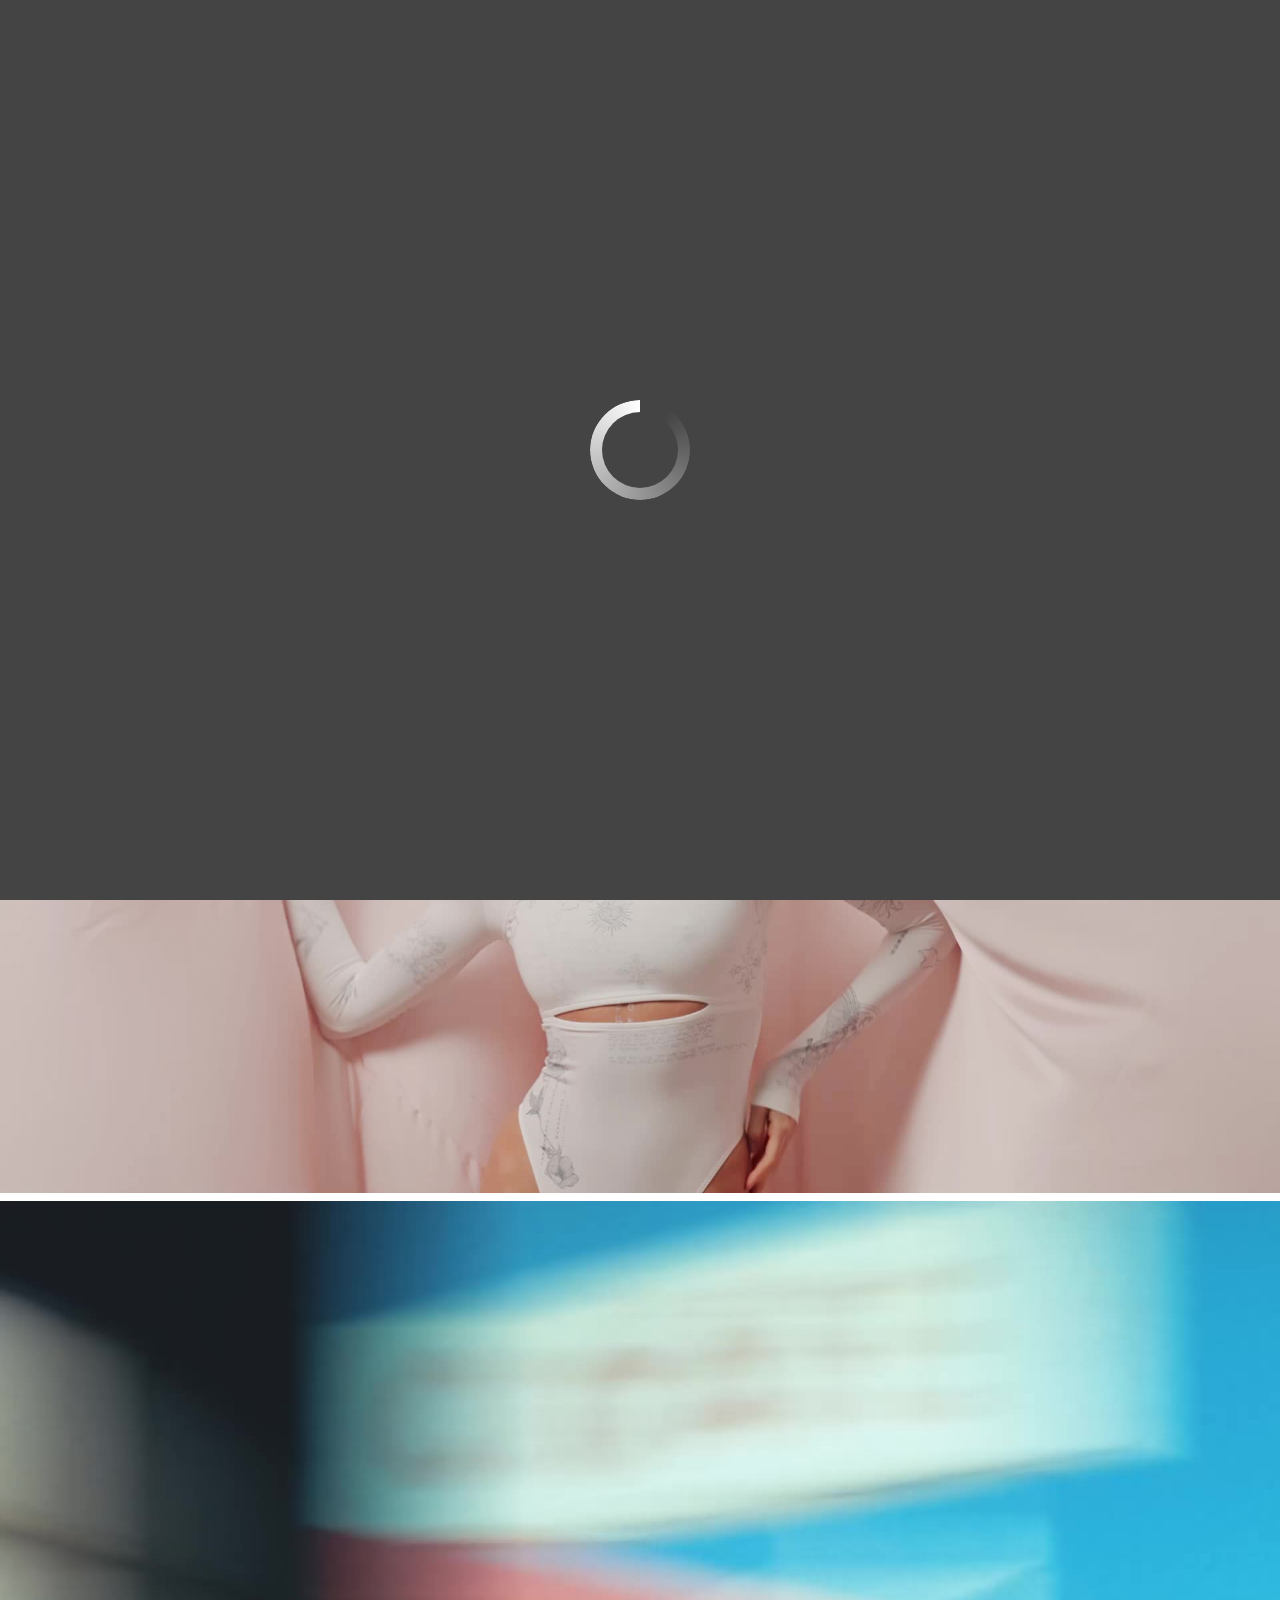
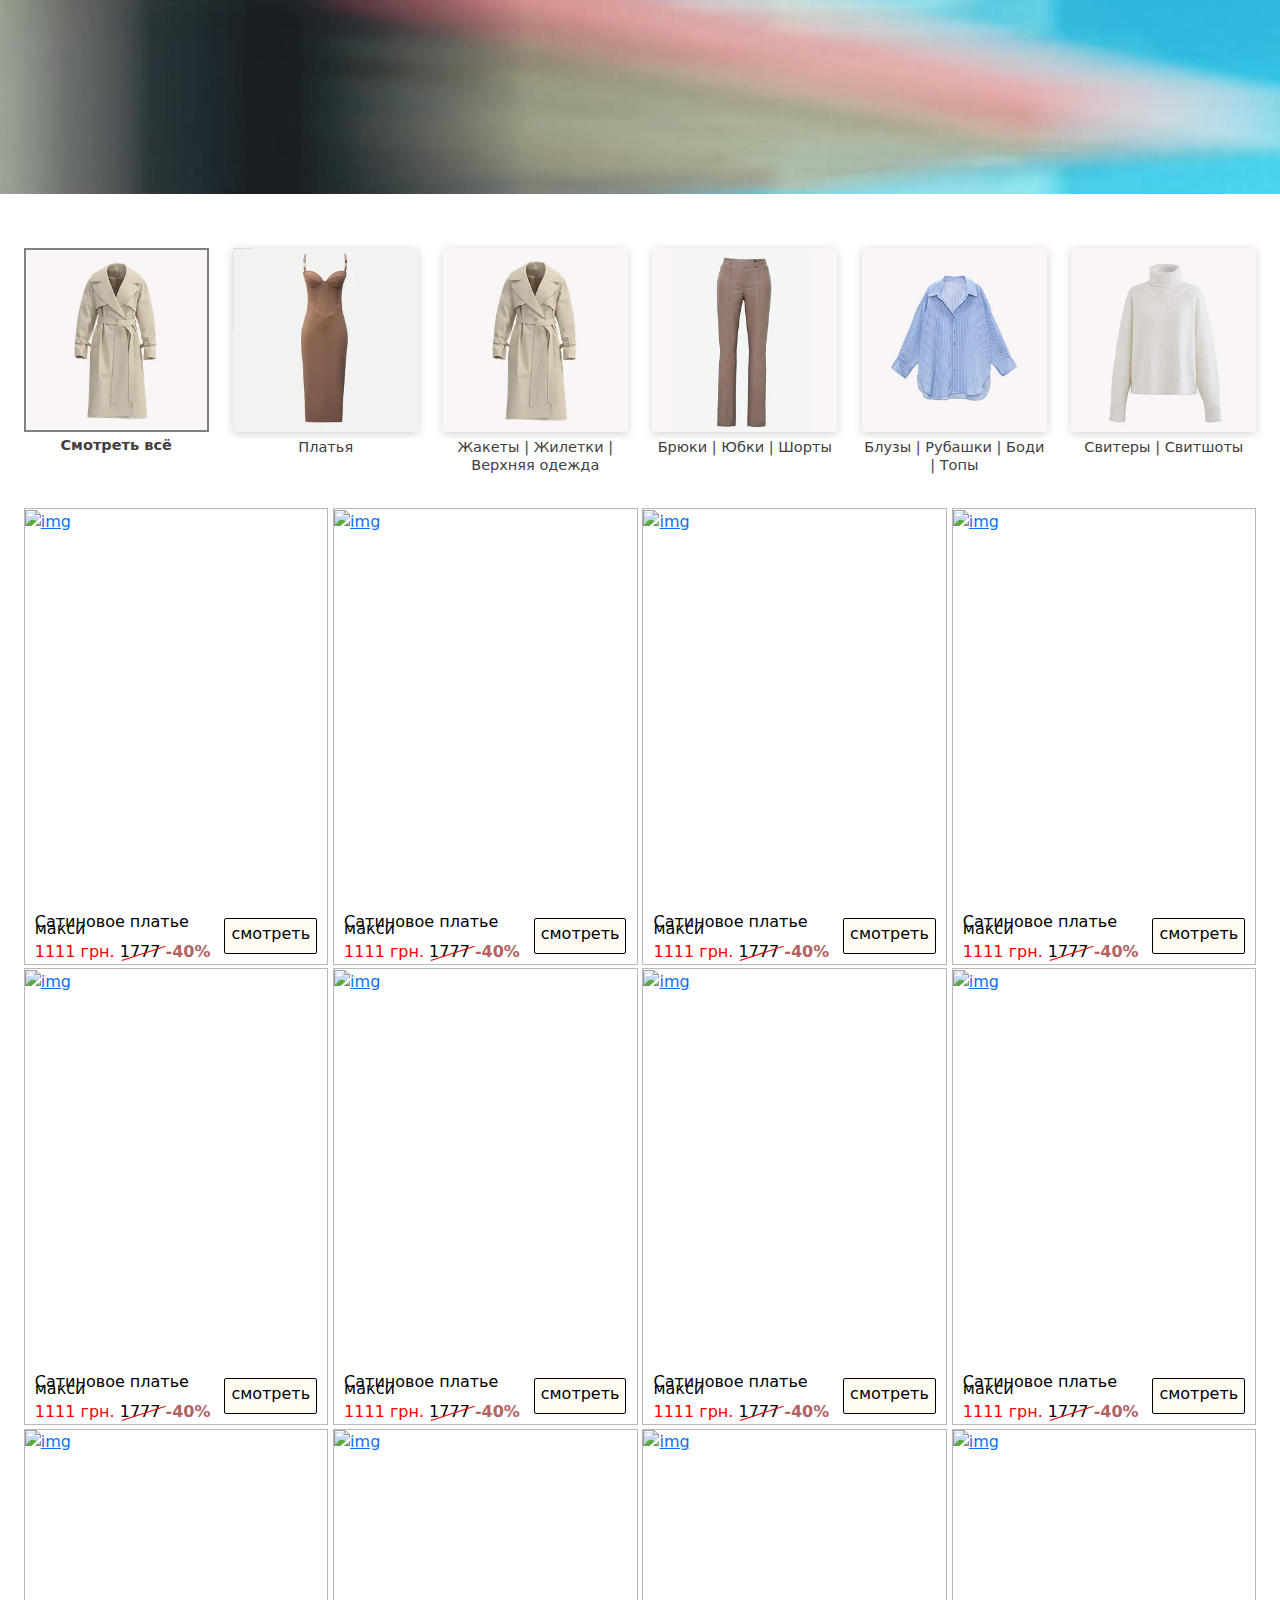
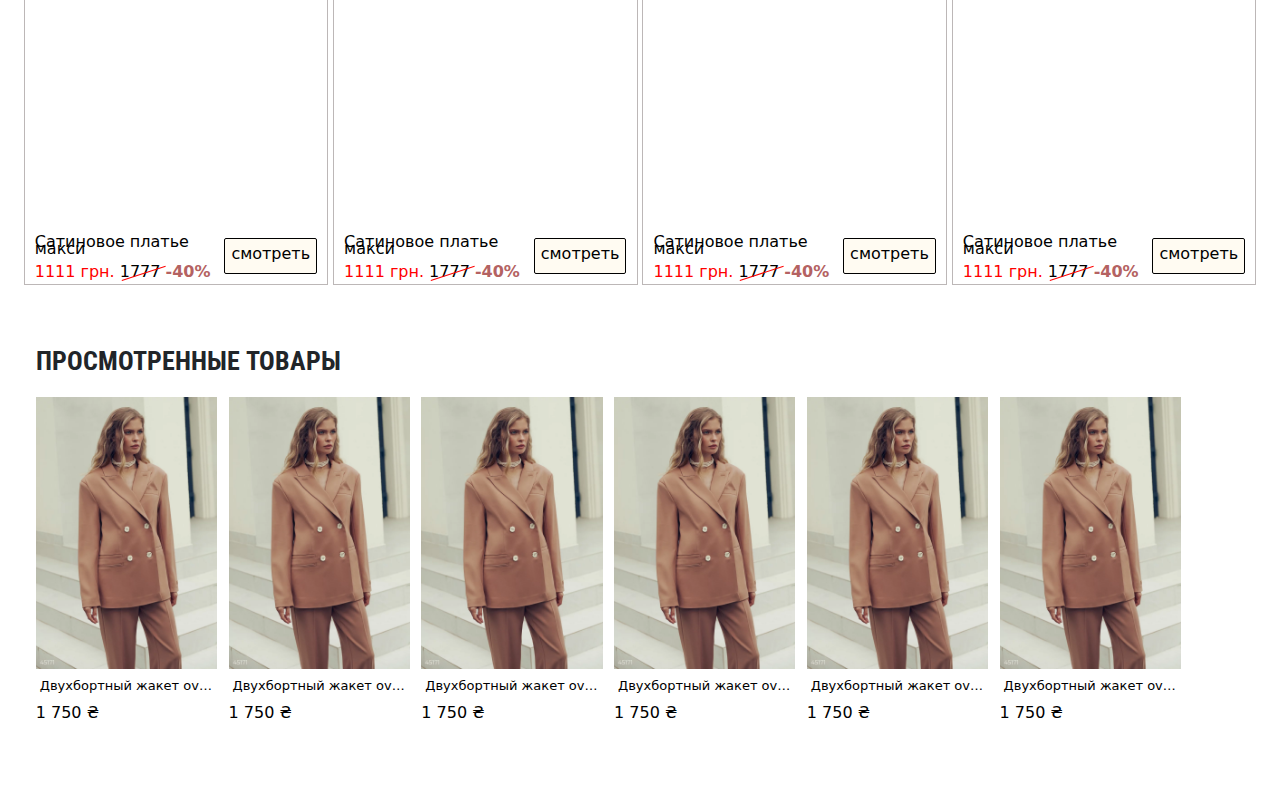
==== index.html @ 761922a0 "start" ====
<!DOCTYPE html>
<html lang="en">
  <head>
    <meta charset="UTF-8" />
    <meta name="viewport" content="width=device-width, initial-scale=1.0" />
    <link rel="stylesheet" href="style/fonts/robotocondensed.css" />
    <link rel="stylesheet" href="style/variable.css" />
    <link rel="stylesheet" href="style/basket.css" />
    <link rel="stylesheet" href="style/sliders.css" />
    <link rel="stylesheet" href="style/index.css" />
    <link rel="stylesheet" href="style/loader.css" />
    <link rel="stylesheet" href="/style/slider-video.css" />
    <!-- <link rel="stylesheet" href="/style/hoverImg.css" /> -->

    <link
      href="https://cdn.jsdelivr.net/npm/bootstrap@5.3.3/dist/css/bootstrap.min.css"
      rel="stylesheet"
      integrity="sha384-QWTKZyjpPEjISv5WaRU9OFeRpok6YctnYmDr5pNlyT2bRjXh0JMhjY6hW+ALEwIH"
      crossorigin="anonymous"
    />
    <title>Ljna</title>
  </head>

  <body>
    <script src="js/loader.js"></script>

    <div class="mask">
      <div class="loader"></div>
    </div>
    <div class="wrapper">
      <!-- slider-home (video) -->
      <div class="content__slider">
        <div class="slider-video autoplay">
          <div>
            <a href="#!">
              <video
                poster="/video/poster-1.jpeg"
                width="100%"
                height="auto"
                preload="none"
                autoplay
                muted
                loop
              >
                <source
                  src="https://img.gepur.com/home_page/slider/ru/desktop/1742468156_desc-rus-1-mp4.mp4"
                />
              </video>
            </a>
          </div>

          <div>
            <a href="#!">
              <video
                poster="/video/poster-2.jpeg"
                width="100%"
                height="auto"
                preload="none"
                autoplay
                muted
                loop
              >
                <source
                  src="https://img.gepur.com/home_page/slider/ru/desktop/1740471942_img-0130-mp4.mp4"
                />
              </video>
            </a>
          </div>

          <div>
            <a href="#!">
              <video
                poster="/video/poster-3.jpeg"
                width="100%"
                height="auto"
                preload="none"
                autoplay
                muted
                loop
              >
                <source
                  src="https://img.gepur.com/home_page/slider/ru/desktop/1742300242_slider-desc-rus-mp4.mp4"
                />
              </video>
            </a>
          </div>
        </div>
      </div>

      <!-- mobile-slider-vide -->

      <div class="content__slider-mobile">
        <div class="slider-video autoplay">
          <div>
            <a href="#!">
              <video
                poster="video/videoframe_11975.png"
                width="100%"
                height="auto"
                preload="none"
                autoplay
                muted
                loop
              >
                <source
                  src="https://img.gepur.com/home_page/slider/ru/mobile/1742300250_slider-mob-rus-mp4.mp4"
                />
                <!-- <source src="video/slider-mobile-2.mp4" type="video/webm" /> -->
              </video>
            </a>
          </div>
        </div>
      </div>

      <!-- HEADER TOP -->
      <div class="header">
        <div class="empty"></div>

        <!-- burger -->
        <button
          class="cnp-menu"
          onclick="this.classList.toggle('opened');this.setAttribute('aria-expanded', this.classList.contains('opened'))"
          aria-label="Main Menu"
        >
          <svg width="50" height="50" viewBox="0 0 100 100">
            <path
              class="line line1"
              d="M 20,29.000046 H 80.000231 C 80.000231,29.000046 94.498839,28.817352 94.532987,66.711331 94.543142,77.980673 90.966081,81.670246 85.259173,81.668997 79.552261,81.667751 75.000211,74.999942 75.000211,74.999942 L 25.000021,25.000058"
            />
            <path class="line line2" d="M 20,50 H 80" />
            <path
              class="line line3"
              d="M 20,70.999954 H 80.000231 C 80.000231,70.999954 94.498839,71.182648 94.532987,33.288669 94.543142,22.019327 90.966081,18.329754 85.259173,18.331003 79.552261,18.332249 75.000211,25.000058 75.000211,25.000058 L 25.000021,74.999942"
            />
          </svg>
        </button>

        <a href="/" class="block-logo">
          <h1>Lyana</h1>
        </a>

        <div class="block-icons">
          <div class="wrapp-icon margRight">
            <div class="block-img-icon users-black"></div>

            <div class="block-img-icon users-white"></div>
          </div>

          <div class="wrapp-icons">
            <div class="block-img-icon basket-black"></div>

            <div class="block-img-icon basket-white"></div>
          </div>
        </div>
      </div>

      <!-- mobile-menu -->
      <div class="wrapp-mobile-header-menu">
        <div class="sidebur-header-menu">
          <ul>
            <li class="mobile-menu-info">Смотреть всё</li>
            <li class="mobile-menu-info">Платья</li>
            <li class="mobile-menu-info">Жакеты | Жилетки | Верхняя одежда</li>
            <li class="mobile-menu-info">Брюки | Юбки | Шорты</li>
            <li class="mobile-menu-info">Блузы | Рубашки | Боди | Топы</li>
            <li class="mobile-menu-info">Свитеры | Свитшоты</li>
          </ul>
        </div>
      </div>

      <!-- wrapp__content -->
      <div class="wrapp__content">
        <!-- MENU -->
        <nav>
          <div class="block-menu">
            <a href="#!" class="card-menu active-card">
              <img
                src="img/nav/trench.webp"
                class="img-fluid"
                loading="eager|lazy"
                alt="img"
              />

              <div class="card-menu-info">Смотреть всё</div>
            </a>

            <a href="#!" class="card-menu">
              <div href="!#" class="img-card-menu">
                <img
                  src="img/nav/platj.webp"
                  class="img-fluid"
                  loading="eager|lazy"
                  alt="img"
                />
              </div>
              <div class="card-menu-info">Платья</div>
            </a>

            <a href="#!" class="card-menu">
              <div class="img-card-menu">
                <img
                  src="img/nav/trench.webp"
                  class="img-fluid"
                  loading="eager|lazy"
                  alt="img"
                />
              </div>
              <div class="card-menu-info">
                Жакеты | Жилетки | Верхняя одежда
              </div>
            </a>

            <a class="card-menu">
              <div class="img-card-menu">
                <img
                  src="img/nav/shtany.webp"
                  class="img-fluid"
                  loading="eager|lazy"
                  alt="img"
                />
              </div>
              <div class="card-menu-info">Брюки | Юбки | Шорты</div>
            </a>

            <a href="#!" class="card-menu">
              <div class="img-card-menu">
                <img
                  src="img/nav/rubashka.webp"
                  class="img-fluid"
                  loading="eager|lazy"
                  alt="img"
                />
              </div>
              <div class="card-menu-info">Блузы | Рубашки | Боди | Топы</div>
            </a>
            <a href="#!" class="card-menu">
              <div class="img-card-menu">
                <img
                  src="img/nav/sviter.webp"
                  class="img-fluid"
                  loading="eager|lazy"
                  alt="img"
                />
              </div>
              <div class="card-menu-info">Свитеры | Свитшоты</div>
            </a>
          </div>
        </nav>

        <div class="up-button button-up_hide">
          <img
            src="./img/svg/arrow-up-solid.svg"
            loading="eager|lazy"
            alt="up"
          />
        </div>

        <!-- content -->
        <div class="content">
          <a href="/basket.html" class="card-content">
            <img
              onMouseOver='src="https://img.gepur.com/products/50000/48009/webp/origins/48009_5_1.webp?1739808667"'
              onMouseOut='src="https://img.gepur.com/products/50000/48009/webp/origins/48009_3_1.webp?1739808654"'
              src="https://img.gepur.com/products/50000/48009/webp/origins/48009_3_1.webp?1739808654"
              loading="eager|lazy"
              class="img-fluid lazyload onmousedver__None"
              alt="img"
            />

            <div class="card-content-info">
              <div class="block-info-buy">
                <p>Сатиновое платье макси</p>
                <p>
                  <span class="newPrice">1111 грн. </span
                  ><span class="oldPrice">1777 </span
                  ><span class="percent"> -40%</span>
                </p>
              </div>
              <button class="cnp-info">смотреть</button>
            </div>
          </a>

          <a href="/basket.html" class="card-content">
            <img
              onMouseOver="src='https://img.gepur.com/products/50000/47698/webp/origins/47698_5_1.webp?1741250204'"
              onMouseOut="src='https://img.gepur.com/products/50000/47698/webp/origins/47698_1_1.webp?1741250197'"
              src="https://img.gepur.com/products/50000/47698/webp/origins/47698_1_1.webp?1741250197"
              loading="eager|lazy"
              class="img-fluid lazyload onmousedver__None"
              alt="img"
            />
            <div class="card-content-info">
              <div class="block-info-buy">
                <p>Сатиновое платье макси</p>
                <p>
                  <span class="newPrice">1111 грн. </span
                  ><span class="oldPrice">1777 </span
                  ><span class="percent"> -40%</span>
                </p>
              </div>
              <button class="cnp-info">смотреть</button>
            </div>
          </a>

          <a href="/basket.html" class="card-content">
            <img
              onMouseOver="src='https://img.gepur.com/products/50000/47749/webp/origins/47749_5_1.webp?1741250369'"
              onMouseOut="src='https://img.gepur.com/products/50000/47749/webp/origins/47749_4_1.webp?1741250365'"
              src="https://img.gepur.com/products/50000/47749/webp/origins/47749_4_1.webp?1741250365"
              loading="eager|lazy"
              class="img-fluid lazyload onmousedver__None"
              alt="img"
            />
            <div class="card-content-info">
              <div class="block-info-buy">
                <p>Сатиновое платье макси</p>
                <p>
                  <span class="newPrice">1111 грн. </span
                  ><span class="oldPrice">1777 </span
                  ><span class="percent"> -40%</span>
                </p>
              </div>
              <button class="cnp-info">смотреть</button>
            </div>
          </a>
          <a href="/basket.html" class="card-content">
            <img
              onMouseOver="src='https://img.gepur.com/products/50000/47752/webp/origins/47752_2_1.webp?1741250418'"
              onMouseOut="src='https://img.gepur.com/products/50000/47752/webp/origins/47752_5_1.webp?1741250420'"
              src="https://img.gepur.com/products/50000/47752/webp/origins/47752_5_1.webp?1741250420"
              loading="eager|lazy"
              class="img-fluid lazyload onmousedver__None"
              alt="img"
            />

            <div class="card-content-info">
              <div class="block-info-buy">
                <p>Сатиновое платье макси</p>
                <p>
                  <span class="newPrice">1111 грн. </span
                  ><span class="oldPrice">1777 </span
                  ><span class="percent"> -40%</span>
                </p>
              </div>
              <button class="cnp-info">смотреть</button>
            </div>
          </a>
          <a href="/basket.html" class="card-content">
            <img
              onMouseOver="src='https://img.gepur.com/products/50000/47826/webp/origins/47826_5_1.webp?1741250768'"
              onMouseOut="src='https://img.gepur.com/products/50000/47826/webp/origins/47826_3_1.webp?1741250756'"
              src="https://img.gepur.com/products/50000/47826/webp/origins/47826_3_1.webp?1741250756"
              loading="eager|lazy"
              class="img-fluid lazyload onmousedver__None"
              alt="img"
            />
            <div class="card-content-info">
              <div class="block-info-buy">
                <p>Сатиновое платье макси</p>
                <p>
                  <span class="newPrice">1111 грн. </span
                  ><span class="oldPrice">1777 </span
                  ><span class="percent"> -40%</span>
                </p>
              </div>
              <button class="cnp-info">смотреть</button>
            </div>
          </a>
          <a href="/basket.html" class="card-content">
            <img
              onMouseOver="src='https://img.gepur.com/products/50000/47832/webp/origins/47832_1_1.webp?1741250854'"
              onMouseOut="src='https://img.gepur.com/products/50000/47832/webp/origins/47832_2_1.webp?1741250844'"
              src="https://img.gepur.com/products/50000/47832/webp/origins/47832_2_1.webp?1741250844"
              loading="eager|lazy"
              class="img-fluid lazyload onmousedver__None"
              alt="img"
            />
            <div class="card-content-info">
              <div class="block-info-buy">
                <p>Сатиновое платье макси</p>
                <p>
                  <span class="newPrice">1111 грн. </span
                  ><span class="oldPrice">1777 </span
                  ><span class="percent"> -40%</span>
                </p>
              </div>
              <button class="cnp-info">смотреть</button>
            </div>
          </a>

          <a href="/basket.html" class="card-content">
            <img
              onMouseOver="src='https://img.gepur.com/products/50000/47888/webp/origins/47888_5_1.webp?1741251252'"
              onMouseOut="src='https://img.gepur.com/products/50000/47888/webp/origins/47888_1_1.webp?1741251354'"
              src="https://img.gepur.com/products/50000/47888/webp/origins/47888_1_1.webp?1741251354"
              loading="eager|lazy"
              class="img-fluid lazyload onmousedver__None"
              alt="img"
            />
            <div class="card-content-info">
              <div class="block-info-buy">
                <p>Сатиновое платье макси</p>
                <p>
                  <span class="newPrice">1111 грн. </span
                  ><span class="oldPrice">1777 </span
                  ><span class="percent"> -40%</span>
                </p>
              </div>
              <button class="cnp-info">смотреть</button>
            </div>
          </a>
          <a href="/basket.html" class="card-content">
            <img
              onMouseOver="src='https://img.gepur.com/products/50000/47923/webp/origins/47923_4_1.webp?1741251473'"
              onMouseOut="src='https://img.gepur.com/products/50000/47923/webp/origins/47923_1_1.webp?1741251450'"
              src="https://img.gepur.com/products/50000/47923/webp/origins/47923_1_1.webp?1741251450"
              loading="eager|lazy"
              class="img-fluid lazyload onmousedver__None"
              alt="img"
            />
            <div class="card-content-info">
              <div class="block-info-buy">
                <p>Сатиновое платье макси</p>
                <p>
                  <span class="newPrice">1111 грн. </span
                  ><span class="oldPrice">1777 </span
                  ><span class="percent"> -40%</span>
                </p>
              </div>
              <button class="cnp-info">смотреть</button>
            </div>
          </a>
          <a href="/basket.html" class="card-content">
            <img
              onMouseOver="src='https://img.gepur.com/products/50000/47828/webp/origins/47828_2_1.webp?1741689838'"
              onMouseOut="src='https://img.gepur.com/products/50000/47828/webp/origins/47828_1_1.webp?1741689847'"
              src="https://img.gepur.com/products/50000/47828/webp/origins/47828_1_1.webp?1741689847"
              loading="eager|lazy"
              class="img-fluid lazyload onmousedver__None"
              alt="img"
            />
            <div class="card-content-info">
              <div class="block-info-buy">
                <p>Сатиновое платье макси</p>
                <p>
                  <span class="newPrice">1111 грн. </span
                  ><span class="oldPrice">1777 </span
                  ><span class="percent"> -40%</span>
                </p>
              </div>
              <button class="cnp-info">смотреть</button>
            </div>
          </a>
          <a href="/basket.html" class="card-content">
            <img
              onMouseOver="src='https://img.gepur.com/products/50000/47842/webp/origins/47842_5_1.webp?1741251278'"
              onMouseOut="src='https://img.gepur.com/products/50000/47842/webp/origins/47842_3_1.webp?1741251336'"
              src="https://img.gepur.com/products/50000/47842/webp/origins/47842_3_1.webp?1741251336"
              loading="eager|lazy"
              class="img-fluid lazyload onmousedver__None"
              alt="img"
            />
            <div class="card-content-info">
              <div class="block-info-buy">
                <p>Сатиновое платье макси</p>
                <p>
                  <span class="newPrice">1111 грн. </span
                  ><span class="oldPrice">1777 </span
                  ><span class="percent"> -40%</span>
                </p>
              </div>
              <button class="cnp-info">смотреть</button>
            </div>
          </a>
          <a href="/basket.html" class="card-content">
            <img
              onMouseOver="src='https://img.gepur.com/products/50000/47820/webp/origins/47820_5_1.webp?1741250681'"
              onMouseOut="src='https://img.gepur.com/products/50000/47820/webp/origins/47820_1_1.webp?1741250667'"
              src="https://img.gepur.com/products/50000/47820/webp/origins/47820_1_1.webp?1741250667"
              loading="eager|lazy"
              class="img-fluid lazyload onmousedver__None"
              alt="img"
            />
            <div class="card-content-info">
              <div class="block-info-buy">
                <p>Сатиновое платье макси</p>
                <p>
                  <span class="newPrice">1111 грн. </span
                  ><span class="oldPrice">1777 </span
                  ><span class="percent"> -40%</span>
                </p>
              </div>
              <button class="cnp-info">смотреть</button>
            </div>
          </a>
          <a href="/basket.html" class="card-content">
            <img
              onMouseOver="src='https://img.gepur.com/products/50000/47704/webp/origins/47704_3_1.webp?1741250226'"
              onMouseOut="src='https://img.gepur.com/products/50000/47704/webp/origins/47704_5_1.webp?1741250243'"
              src="https://img.gepur.com/products/50000/47704/webp/origins/47704_5_1.webp?1741250243"
              loading="eager|lazy"
              class="img-fluid lazyload onmousedver__None"
              alt="img"
            />
            <div class="card-content-info">
              <div class="block-info-buy">
                <p>Сатиновое платье макси</p>
                <p>
                  <span class="newPrice">1111 грн. </span
                  ><span class="oldPrice">1777 </span
                  ><span class="percent"> -40%</span>
                </p>
              </div>
              <button class="cnp-info">смотреть</button>
            </div>
          </a>
        </div>
        <div class="up-button button-up_hide">
          <img src="./img/svg/arrow-up-solid.svg" alt="up" />
        </div>

        <section class="viewed-block">
          <h1>Просмотренные товары</h1>

          <div class="wrapper-slider">
            <div class="slider-viewed">
              <a href="#!" class="item-viewed">
                <div class="img-viewed">
                  <img
                    src="/img/content/bascet/img-1.webp"
                    loading="eager|lazy"
                    alt="img"
                  />
                </div>
                <div class="text-viewed">
                  <h2>Двухбортный жакет oversize оттенка кемел</h2>
                  <p>1 750 ₴</p>
                </div>
              </a>

              <a href="#!" class="item-viewed">
                <div class="img-viewed">
                  <img
                    src="/img/content/bascet/img-2.webp"
                    loading="eager|lazy"
                    alt="img"
                  />
                </div>
                <div class="text-viewed">
                  <h2>Двухбортный жакет oversize оттенка кемел</h2>
                  <p>1 750 ₴</p>
                </div>
              </a>

              <a href="#!" class="item-viewed">
                <div class="img-viewed">
                  <img
                    src="/img/content/bascet/img-1.webp"
                    loading="eager|lazy"
                    alt="img"
                  />
                </div>
                <div class="text-viewed">
                  <h2>Двухбортный жакет oversize оттенка кемел</h2>
                  <p>1 750 ₴</p>
                </div>
              </a>

              <a href="#!" class="item-viewed">
                <div class="img-viewed">
                  <img
                    src="/img/content/bascet/img-2.webp"
                    loading="eager|lazy"
                    alt="img"
                  />
                </div>
                <div class="text-viewed">
                  <h2>Двухбортный жакет oversize оттенка кемел</h2>
                  <p>1 750 ₴</p>
                </div>
              </a>

              <a href="#!" class="item-viewed">
                <div class="img-viewed">
                  <img
                    src="/img/content/bascet/img-1.webp"
                    loading="eager|lazy"
                    alt="img"
                  />
                </div>
                <div class="text-viewed">
                  <h2>Двухбортный жакет oversize оттенка кемел</h2>
                  <p>1 750 ₴</p>
                </div>
              </a>
              <a href="#!" class="item-viewed">
                <div class="img-viewed">
                  <img
                    src="/img/content/bascet/img-1.webp"
                    loading="eager|lazy"
                    alt="img"
                  />
                </div>
                <div class="text-viewed">
                  <h2>Двухбортный жакет oversize оттенка кемел</h2>
                  <p>1 750 ₴</p>
                </div>
              </a>
            </div>
          </div>
        </section>
      </div>
    </div>

    <script
      src="https://kit.fontawesome.com/d5a94de59d.js"
      crossorigin="anonymous"
    ></script>
    <script src="js/index.js"></script>
    <script src="js/script.js"></script>
    <script src="js/hover.js"></script>

    <script
      src="https://code.jquery.com/jquery-3.7.1.slim.min.js"
      integrity="sha256-kmHvs0B+OpCW5GVHUNjv9rOmY0IvSIRcf7zGUDTDQM8="
      crossorigin="anonymous"
    ></script>

    <script src="js/slick/slick.min.js"></script>
    <script src="js/slick/script.js"></script>
  </body>
</html>
---- style/fonts/robotocondensed.css ----
@font-face {
  font-family: "Roboto Condensed";
  src: local("Roboto Condensed Light"), local("RobotoCondensed-Light"),
    url("Robotocondensedlight.woff2") format("woff2"),
    url("Robotocondensedlight.woff") format("woff"),
    url("Robotocondensedlight.ttf") format("truetype");
  font-weight: 300;
  font-style: normal;
}
@font-face {
  font-family: "Roboto Condensed";
  src: local("Roboto Condensed Light Italic"),
    local("RobotoCondensed-LightItalic"),
    url("Robotocondensedlightitalic.woff2") format("woff2"),
    url("Robotocondensedlightitalic.woff") format("woff"),
    url("Robotocondensedlightitalic.ttf") format("truetype");
  font-weight: 300;
  font-style: italic;
}
@font-face {
  font-family: "Roboto Condensed";
  src: local("Roboto Condensed"), local("RobotoCondensed-Regular"),
    url("Robotocondensed.woff2") format("woff2"),
    url("Robotocondensed.woff") format("woff"),
    url("Robotocondensed.ttf") format("truetype");
  font-weight: 400;
  font-style: normal;
}
@font-face {
  font-family: "Roboto Condensed";
  src: local("Roboto Condensed Italic"), local("RobotoCondensed-Italic"),
    url("Robotocondenseditalic.woff2") format("woff2"),
    url("Robotocondenseditalic.woff") format("woff"),
    url("Robotocondenseditalic.ttf") format("truetype");
  font-weight: 400;
  font-style: italic;
}
@font-face {
  font-family: "Roboto Condensed";
  src: local("Roboto Condensed Bold"), local("RobotoCondensed-Bold"),
    url("Robotocondensedbold.woff2") format("woff2"),
    url("Robotocondensedbold.woff") format("woff"),
    url("Robotocondensedbold.ttf") format("truetype");
  font-weight: 700;
  font-style: normal;
}
@font-face {
  font-family: "Roboto Condensed";
  src: local("Roboto Condensed Bold Italic"),
    local("RobotoCondensed-BoldItalic"),
    url("Robotocondensedbolditalic.woff2") format("woff2"),
    url("Robotocondensedbolditalic.woff") format("woff"),
    url("Robotocondensedbolditalic.ttf") format("truetype");
  font-weight: 700;
  font-style: italic;
}

@font-face {
  font-family: "Cinzel Decorative";
  src: local("Cinzel Decorative"), local("CinzelDecorative-Regular"),
    url("cinzeldecorative.woff2") format("woff2"),
    url("cinzeldecorative.woff") format("woff"),
    url("cinzeldecorative.ttf") format("truetype");
  font-weight: 400;
  font-style: normal;
}
@font-face {
  font-family: "Cinzel Decorative";
  src: local("Cinzel Decorative Bold"), local("CinzelDecorative-Bold"),
    url("cinzeldecorativebold.woff2") format("woff2"),
    url("cinzeldecorativebold.woff") format("woff"),
    url("cinzeldecorativebold.ttf") format("truetype");
  font-weight: 700;
  font-style: normal;
}
@font-face {
  font-family: "Cinzel Decorative";
  src: local("Cinzel Decorative Black"), local("CinzelDecorative-Black"),
    url("cinzeldecorativeblack.woff2") format("woff2"),
    url("cinzeldecorativeblack.woff") format("woff"),
    url("cinzeldecorativeblack.ttf") format("truetype");
  font-weight: 900;
  font-style: normal;
}
---- style/variable.css ----
:root {
  --body-font: "Roboto-ligth", sans-serif;
  --logo-font: "Cinzel Decorative", sans-serif;
  --font-Roboto: "Roboto Condensed", sans-serif;
  --color-body: #302b2a;
}
---- style/basket.css ----
/*
* Prefixed by:
* PostCSS: v7.0.29,
* Autoprefixer: v9.7.6
* Browsers: last 4 version
*/

.wrapper-basket {
  padding: 55px clamp(0rem, -0.9234rem + 3.0091vw, 2.6875rem) 50px;
   background: #fff;
}

.empty-bascet {
  width: 142px;
}

.block-logo {
  display: inline-block;
  text-decoration: none;
  padding: 15px 0;
  margin-top: clamp(0.25rem, -0.0375rem + 1.4375vw, 1.6875rem);
}

.back {
  width: clamp(1.25rem, 0.9991rem + 0.4695vw, 1.5625rem);
  height: auto;
  display: inline-block;
  position: absolute;
  transform: rotate(270deg);
  left: clamp(0rem, -0.9234rem + 3.0091vw, 2.6875rem);
  top: 14px;
  z-index: 50;
  cursor: pointer;
}

.back img {
  width: 100%;
  height: auto;
}

.back:hover {
  opacity: 1;
}

.back img {
  width: 100%;
  height: auto;
  -webkit-transform: rotate(180deg);
  -ms-transform: rotate(180deg);
  transform: rotate(180deg);
}

.content-basket {
  width: auto;
  height: auto;
  display: flex;
  margin-bottom: clamp(0.25rem, -0.0357rem + 0.4464vw, 0.5rem);
}

.width-icon-user {
  width: 21px;
  margin-right: 15px;
}

.block-img-icon a img {
  width: 100%;
  height: auto;
}

/* contant */

.block-description {
  width: 30%;
  height: 100%;
  /* padding-left: 50px; */
  padding-left: clamp(1.0625rem, -4.023rem + 5.9567vw, 3.125rem);
  /* padding-right: 96px; */
  padding-right: clamp(1.0625rem, -11.1119rem + 14.2599vw, 6rem);
  margin-top: clamp(0.5625rem, -3.9939rem + 8.5366vw, 6.25rem);
}

.block-coments-stil {
  width: 100%;
  height: auto;
  /* padding-left: 40px; */
  padding-left: clamp(0.375rem, -4.8646rem + 6.1372vw, 2.5rem);
}

.basket-title {
  font-family: var(--font-Roboto);
  /* font-size: 40px; 23px*/
  font-size: clamp(1.4375rem, 1.0684rem + 1.193vw, 2.5rem);
  /* line-height: 60px; */
  line-height: clamp(1.9375rem, 0.4354rem + 2.8143vw, 3.8125rem);
  font-weight: 700;
  text-transform: uppercase;
}

.title-coments-stil {
  font-size: 14px;
  color: #000;
  letter-spacing: 0.5px;
  font-weight: 600;
  line-height: 20px;
  text-transform: uppercase;
  margin-top: clamp(0rem, -1.2017rem + 2.2514vw, 1.5rem);
  border-bottom: 1px solid;
  display: inline-block;
}

.text-coments-stil {
  font-size: 14px;
  line-height: 20px;
  color: #000;
}

.description-ul {
  padding-left: clamp(0.6875rem, 0.0579rem + 2.0351vw, 2.5rem);
}

.description-ul li {
  line-height: clamp(1.1875rem, 0.6448rem + 0.8168vw, 1.625rem);
  margin-bottom: 7px;

}

.description-ul-title {
  font-size: 14px;
  letter-spacing: 0.5px;
  font-weight: 600;
  line-height: clamp(0rem, -1.5505rem + 2.3337vw, 1.25rem);
  text-transform: uppercase;
  margin-top: clamp(0.3125rem, -1.1604rem + 2.217vw, 1.5rem);
  display: inline-block;
}

.block-img {
  width: 40%;
  height: 100%;
  display: -webkit-box;
  display: -ms-flexbox;
  display: flex;
  -webkit-box-orient: vertical;
  -webkit-box-direction: normal;
  -ms-flex-direction: column;
  flex-direction: column;
}

.img-presents,
.video-presents {
  width: 100%;
  height: auto;
  -o-object-fit: contain;
  object-fit: contain;
}

.video-presents {
  margin-bottom: -10px;
}

/* block-purhases */

.mobile-block-purchases {
  width: 100%;
  height: 100%;
  padding: 12px 9px;
  display: none;
}

.mobile-basket-price {
  font-size: 24px;
  color: red;
  margin-bottom: 10px;
}

.block-purchases {
  width: 30%;
  height: 100%;
  /* padding: 100px 56px; */
  padding: clamp(2.1875rem, -7.8294rem + 11.7329vw, 6.25rem) clamp(0.5625rem, -0.4468rem + 3.289vw, 3.5rem) 0;
}

.basket-price {
  font-size: 24px;
  color: red;
  margin-bottom: 10px;
}

.basket-price span,
.mobile-basket-price span {
  color: #343840;
  text-decoration: line-through;
}

.block-purchases-content {
  width: 100%;
  height: auto;
}

/* /////// */
.block-size {
  width: 100%;
  height: auto;
}

.block-size h3 {
  font-size: 14px;
  line-height: 20px;
  text-transform: uppercase;
  font-weight: 700;
  margin-bottom: 15px;
}

.item-size-cnp {
  font-size: 18px;
  padding: 9px 20px;
  margin-right: 6px;
  text-transform: uppercase;
  background-color: #fff;
  border-radius: 21px;
  border: 1px solid #c1bfbf;
  color: #302b2a;
  display: -webkit-inline-box;
  display: -ms-inline-flexbox;
  display: inline-flex;
  -webkit-box-align: center;
  -ms-flex-align: center;
  align-items: center;
  -webkit-box-pack: center;
  -ms-flex-pack: center;
  justify-content: center;
  -ms-flex-preferred-size: auto;
  flex-basis: auto;
  line-height: 20px;
  margin-bottom: 9px;
  cursor: pointer;
}

.size-cnp-active {
  background: #302b2a;
  color: #fff;
}

.cnp-purchases-basket,
.cnp-purchases-buy {
  width: 100%;
  height: 40px;
  display: -webkit-box;
  display: -ms-flexbox;
  display: flex;
  -webkit-box-pack: center;
  -ms-flex-pack: center;
  justify-content: center;
  -webkit-box-align: center;
  -ms-flex-align: center;
  align-items: center;
  background-color: #443e3e;
  color: #fff;
  font-size: 14px;
  border-radius: 4px;
  margin-top: 25px;
  cursor: pointer;
}

.cnp-purchases-basket:hover {
  background: #222;
}

.cnp-purchases-buy {
  border: 1px solid #302b2a;
  color: #302b2a;
  background: #fff;
  margin-top: 10px;
}

.block-imgs {
  width: 100%;
  height: auto;
  display: flex;
  flex-wrap: wrap;
}


/* modal-window */

.modal-window,
.modal-window-answer {
  width: 100vw;
  height: 100vh;
  position: fixed;
  top: 0;
  left: 0;
  z-index: 1000;
  display: -webkit-box;
  display: -ms-flexbox;
  display: flex;
  -webkit-animation: showModalOpacity 0.5s;
  animation: showModalOpacity 0.5s;
}

.modal-hide {
  display: none;
}

@-webkit-keyframes showModalOpacity {
  0% {
    opacity: 0;
  }

  100% {
    opacity: 1;
  }
}

@keyframes showModalOpacity {
  0% {
    opacity: 0;
  }

  100% {
    opacity: 1;
  }
}

.block-pustoi,
.block-pustoi-answer {
  width: 77%;
  height: 100vh;
  background: rgba(0, 0, 0, 0.7);
}

.sidebar {
  min-width: 400px;
  width: 23%;
  height: 100vh;
  background: #fff;
  padding: 0 38px 15px 25px;
}

.basket-block-title {
  width: 100%;
  height: 64px;
  border-bottom: 1px solid #eaeaea;
  position: relative;
}

.text-title,
.sidebar-title {
  font-size: 14px;
  font-weight: 700;
  text-transform: uppercase;
  text-align: center;
  line-height: 63px;
}

.sidebar-title {
  text-align: left;
  line-height: 56px;
}

.sidebar-text {
  margin-top: -17px;
  line-height: 24px;
}

.block-sidebar-img {
  width: auto;
  height: auto;
  height: 20px;
  padding: 5px;
  position: absolute;
  right: 28px;
  top: 15px;
  cursor: pointer;
}

.block-sidebar-img.rightX {
  right: -7px;
}

.block-sidebar-img img,
.block-sidebar-img-form img {
  width: 13px;
  height: 13px;
}

.wrapper-basket-photos {
  width: 100%;
  height: auto;
  display: flex;
  justify-content: center;
  flex-wrap: wrap;
  gap: clamp(0.0625rem, -0.0628rem + 0.2606vw, 0.25rem);
}

.item-basket-img {
  width: 12.5%;
  height: auto;
}

.item-basket-img img {
  width: 100%;
  height: auto;
}

@media screen and (max-width: 1249px) {
  .video-presents {
    margin-bottom: -10px;
}
}

@media screen and (max-width: 1203px) {
  .block-help {
    display: none;
  }

}

@media screen and (max-width: 951px) {
  .description-ul {
    margin-bottom: 0;
  }

  .material-description-li {
    display: none;
  }
}

@media screen and (max-width: 854px) {
  .wrapper-basket {
    padding-top: 4px;
  }

  .block-description,
  .empty-bascet {
    display: none;
  }

  .back {
    display: none;
  }

  .block-purchases,
  .block-img {
    width: 50%;
  }

  .block-purchases {
    margin-top: 60px;
  }

  .mobile-block-description {
    display: block;
  }

  .block-coments-stil {
    margin-top: -27px;
  }
}

@media screen and (max-width: 768px) {
  .wrapper-basket {
    padding-left: 0;
    padding-right: 0;
    padding-top: 0;
    padding-bottom: 0;
  }

  .item-basket-img {
    width: 16.5%;
  }

  .wrapper-basket-photos {
    justify-content: left;
  }
}

@media screen and (max-width: 596px) {
  .block-coments-stil {
    display: none;
  }
}

@media screen and (max-width: 609px) {
  .card-content {
    width: 100%;
  }
}

@media screen and (max-width: 588px) {
  .block-purchases {
    padding-top: 0;
  }
}

@media screen and (max-width: 491px) {
  .block-purchases {
    display: none;
  }

  .mobile-block-purchases {
    display: block;
  }

  .block-img {
    width: 100%;
  }
}

@media screen and (max-width: 445px) {

  .cnp-menu {
    border: 1px solid #fff;
    border-radius: 5px;
  }

  .cnp-menu svg {
    width: 30px;
    height: 30px;
    color: #fff;
  }

  .line {
    stroke: rgb(255, 255, 255);
  }

  .cnp-purchases-basket,
  .cnp-purchases-buy {
    height: 50px;
  }
}

@media screen and (max-width: 425px) {
  .item-basket-img {
    width: 100%;
  }
}

@media screen and (max-width: 398px) {
  .sidebar {
    min-width: 100%;
  }

  .block-help {
    display: none;
  }
}
---- style/sliders.css ----
/*
* Prefixed by:
* PostCSS: v7.0.29,
* Autoprefixer: v9.7.6
* Browsers: last 4 version
*/

.viewed-block {
  width: 100%;
  height: auto;
  margin-top: clamp(0.375rem, 0.2rem + 0.875vw, 1.25rem);
  margin-bottom: 20px;
  padding-right: clamp(0rem, -0.25rem + 1.25vw, 1.25rem);
  padding-left: clamp(0rem, -0.25rem + 1.25vw, 1.25rem);
}

.wrapper-slider-basket {
  width: 100%;
  height: auto;
  padding: 0 clamp(1.0625rem, -11.1119rem + 14.2599vw, 6rem);
}

.mTop {
  margin-top: clamp(1.1875rem, 0.8073rem + 1.2023vw, 2.25rem);
}

.wrapper-slider {
  width: 100%;
  height: auto;
  top: 10px;
  position: relative;
}

.slider-viewed,
.slider-video {
  width: 100%;
  height: auto;
  position: relative;
  overflow: hidden;
}

.slick-track {
  display: -webkit-box;
  display: -ms-flexbox;
  display: flex;
}

.slider-viewed .slick-arrow {
  width: 30px;
  height: 30px;
  background: rgba(255, 255, 255, 0.5);
  position: absolute;
  border: none;
  top: 45%;
  margin-top: -10px;
  border-radius: 50%;
  padding: 10px;
  cursor: pointer;
  z-index: 10;
  font-size: 0;
}

.slider-viewed .slick-arrow.slick-prev {
  left: 20px;
  display: block;
  background: url("/img/svg/icons8-forward-24.png") 0 0 /100% no-repeat;
  -webkit-transform: rotate(180deg);
  -ms-transform: rotate(180deg);
  transform: rotate(180deg);
}

.slider-viewed .slick-arrow.slick-next {
  right: 20px;
  display: block;
  background: url("/img/svg/icons8-forward-24.png") 0 0 / 100% no-repeat;
}

.slider-viewed .slick-arrow.slick-prev,
.slider-viewed .slick-arrow.slick-next {
  top: 44%
}

.slider-viewed .slick-arrow.slick-disabled {
  opacity: 0.2;
}

.viewed-block h1,
.wrapper-slider-basket h1 {
  font-family: var(--font-Roboto);
  text-transform: uppercase;
  font-size: clamp(1.375rem, 1.3rem + 0.375vw, 1.75rem);
  font-weight: 700;
  line-height: clamp(1.75rem, 1.6rem + 0.75vw, 2.5rem);
  padding-top: clamp(0.375rem, -0.35rem + 3.625vw, 4rem);
}

.flex-viewed {
  width: 100%;
  height: auto;
  display: -webkit-box;
  display: -ms-flexbox;
  display: flex;
  margin-top: 10px;
}

.item-viewed {
  width: 15%;
  height: auto;
  color: #000;
  margin-right: clamp(0.1875rem, -0.047rem + 0.56vw, 0.625rem);
  display: inline-block;
  text-decoration: none;
}


.content__slider,
.content__slider-mobile {
  margin: auto;
  /* padding: 30px; */
  width: 100%;
  position: relative;
}

.content__slider-mobile {
  display: none;
}

.mobile-video {
  display: none;
}

.img-viewed,
.wrapp__video {
  width: 100%;
  height: auto;
  margin-bottom: 10px;
}

.item-viewed img,
.wrapp__video video {
  width: 100%;
  height: auto;
  object-fit: cover;
}

.text-viewed h2 {
  display: block;
  font-size: 13px;
  line-height: 14px;
  white-space: nowrap;
  overflow: hidden;
  -o-text-overflow: ellipsis;
  text-overflow: ellipsis;
  padding-right: 5px;
  padding-left: 4px;
  font-weight: 300;
}

.text-basket p {
  text-decoration: none;
  padding-left: 4px;
  font-weight: 500;
}

/* dots */
.slider-viewed .slick-dots {
  display: -webkit-box;
  display: -ms-flexbox;
  display: flex;
  -webkit-box-align: center;
  -ms-flex-align: center;
  align-items: center;
  -webkit-box-pack: center;
  -ms-flex-pack: center;
  justify-content: center;
}

.content__slider .slick-dots,
.content__slider-mobile .slick-dots {
  position: absolute;
  bottom: clamp(1.875rem, 0.7917rem + 2.2569vw, 3.5rem);
  left: 50%;
  transform: translateX(-50%);
  display: flex;
  justify-content: center;
  align-items: center;
  margin: 0;
  padding: 0;
}

.slider-viewed .slick-dots {
  margin-left: 0;
}

ul.slick-dots {
  margin: 0;
  padding: 0;
}

.slider-home-wellcome .slick-dots {
  position: absolute;
  display: flex;
  justify-content: center;
  width: 100%;
  top: 336px;
}


.slider-viewed .slick-dots li,
.content__slider .slick-dots li,
.content__slider-mobile .slick-dots li,
.slider-home-wellcome .slick-dots li {
  list-style: none;
  margin: 0;
}

.slick-dots li:not(:first-child) {
  margin-left: 25px;
}

li.slick-active button {
  width: 15px;
  height: 15px;
  border-radius: 50%;
  background: #000;
}

.slick-dots button {
  font-size: 0;
  width: 12px;
  height: 12px;
  background: #000;
  border-radius: 50%;
}

.slick-dots button {
  font-size: 0;
  padding: 0;
}


@media screen and (max-width: 1233px) {
  .item-viewed {
    width: 176px;
  }
}

@media screen and (max-width: 956px) {

  .slider-viewed .slick-arrow {
    width: 23px;
    height: 23px;
    background: rgba(255, 255, 255, 0.5);
    position: absolute;
    border: none;
    top: 45%;
    margin-top: -10px;
    border-radius: 50%;
    padding: 10px;
    cursor: pointer;
    z-index: 10;
    font-size: 0;
  }

  .slider-viewed .slick-arrow.slick-prev,
  .slider-viewed .slick-arrow.slick-next {
    top: 39%;
  }
}

@media screen and (max-width: 854px) {
  .wrapper-slider-basket {
    width: 100%;
    height: auto;
    padding: 0;
  }

  .wrapper-slider-basket h1 {
    margin-left: 20px;
  }
}

@media screen and (max-width: 768px) {
 .content__slider li.slick-active button {
    width: 13px;
    height: 13px;
    border-radius: 50%;
    border: 1px solid #fff;
    background: #fff;
  }
  .content__slider .slick-dots button {
    font-size: 0;
    width: 10px;
    height: 10px;
    border: 1px solid #fff;
    background: #fff;
    border-radius: 50%;
  }
}

@media screen and (max-width: 578px) {
  .viewed-block h1 {
    margin-left: 20px;
  }

}

@media screen and (max-width: 425px) {
  .content__slider {
    display: none;
  }

  .content__slider-mobile {
    display: block;
  }

  .content__slider-mobile li.slick-active button {
    width: 13px;
    height: 13px;
    border-radius: 50%;
    border: 1px solid #fff;
    background: #fff;
  }
  .content__slider-mobile .slick-dots button {
    font-size: 0;
    width: 10px;
    height: 10px;
    border: 1px solid #fff;
    background: #fff;
    border-radius: 50%;
  }
}
---- style/index.css ----
/*
* Prefixed by:
* PostCSS: v7.0.29,
* Autoprefixer: v9.7.6
* Browsers: last 4 version
*/

* {
  -webkit-box-sizing: border-box;
  box-sizing: border-box;
}

body {
  font-family: var(--body-font);
  color: var(--body-color);
  padding: 0;
  margin: 0;
}

a {
  display: inline-block;
  text-decoration: none;
}

ul {
  list-style: none;
  padding: 0;
  left: 0;
}

.hide-load {
  opacity: 0;
}

.wrapper {
  width: 100%;
  height: auto;
  position: relative;
  padding: 0 0 50px;
  background: #fff;
}

.empty {
  width: 142px;
}

.header {
  position: fixed;
  top: 0;
  left: 0;
  width: 100%;
  height: 55px;
  padding: 0 clamp(0.5rem, 0.1349rem + 1.1896vw, 1.5625rem);
  display: -webkit-box;
  display: -ms-flexbox;
  display: flex;
  -webkit-box-pack: justify;
  -ms-flex-pack: justify;
  justify-content: space-between;
  align-items: center;
  z-index: 50;
}

.active-header-bg-854 {
  background: rgba(0, 0, 0, 0.28);
}




/* mobile-menu */
.wrapp-mobile-header-menu {
  width: 100%;
  height: 100vh;
  position: fixed;
  left: 0;
  top: 0;
  background: rgba(0, 0, 0, 0.7);
  z-index: 40;
  display: none;
  animation: workers_WrappMobile 0.5s;
}

.active-wrapp-mobile {
  display: block;
}

@keyframes workers_WrappMobile {
  0% {
    opacity: 0;
  }

  100% {
    opacity: 1;
  }
}

.sidebur-header-menu {
  width: 100%;
  height: 70vh;
  background: rgba(0, 0, 0, 0.28);
  left: -1000px;
  top: -1000px;
  position: absolute;
  display: flex;
  justify-content: center;
  align-items: center;
  padding-top: 0;
  margin-top: 0;
}

.sidebur-header-menu li {
  display: block;
  font-size: 20px;
  padding-top: 10px;
  padding-bottom: 10px;
  color: #fff;
  border-bottom: 1px solid #fff;
  background: rgba(230, 229, 229, 0);
  cursor: pointer;
}

.sidebur-header-menu li:hover {
  background-image: linear-gradient(45deg,
      hsl(0deg 0% 100%) 0%,
      hsl(344deg 0% 98%) 1%,
      hsl(344deg 0% 96%) 6%,
      hsl(344deg 0% 95%) 16%,
      hsl(344deg 0% 93%) 30%,
      hsl(344deg 0% 91%) 47%,
      hsl(0deg 0% 89%) 63%,
      hsl(344deg 0% 91%) 76%,
      hsl(344deg 0% 93%) 86%,
      hsl(344deg 0% 95%) 92%,
      hsl(344deg 0% 96%) 97%,
      hsl(344deg 0% 98%) 99%,
      hsl(0deg 0% 100%) 100%);
}

.active-header-menu {
  left: 0;
  top: 55px;
  animation: workers_HeaderMobile 0.5s;
}

@keyframes workers_HeaderMobile {
  0% {
    top: -1000px;
    left: -1000px;
  }

  100% {
    top: 55px;
    left: 0;
  }
}

.sidebur-header-menu ul {
  text-align: center;
  padding-left: clamp(0.5625rem, 0.475rem + 0.4375vw, 1rem);
  padding-right: clamp(0.5625rem, 0.475rem + 0.4375vw, 1rem);
}

/* burger-menu */
.cnp-menu {
  width: auto;
  height: fit-content;
  background-color: transparent;
  border: none;
  cursor: pointer;
  padding: 0;
  display: none;
}

.line {
  fill: none;
  stroke: black;
  stroke-width: 6;
  -webkit-transition: stroke-dasharray 600ms cubic-bezier(0.4, 0, 0.2, 1),
    stroke-dashoffset 600ms cubic-bezier(0.4, 0, 0.2, 1);
  -o-transition: stroke-dasharray 600ms cubic-bezier(0.4, 0, 0.2, 1),
    stroke-dashoffset 600ms cubic-bezier(0.4, 0, 0.2, 1);
  transition: stroke-dasharray 600ms cubic-bezier(0.4, 0, 0.2, 1),
    stroke-dashoffset 600ms cubic-bezier(0.4, 0, 0.2, 1);
}

.active-line {
  background: #fff;
}

.line1 {
  stroke-dasharray: 60 207;
  stroke-width: 6;
}

.line2 {
  stroke-dasharray: 40 60;
  stroke-width: 6;
}

.line3 {
  stroke-dasharray: 60 207;
  stroke-width: 6;
}

.opened .line1 {
  stroke-dasharray: 90 207;
  stroke-dashoffset: -134;
  stroke-width: 6;
}

.opened .line2 {
  stroke-dasharray: 1 60;
  stroke-dashoffset: -30;
  stroke-width: 6;
}

.opened .line3 {
  stroke-dasharray: 90 207;
  stroke-dashoffset: -134;
  stroke-width: 6;
}

/* ///// */
.block-logo {
  padding: 15px 0 15px 24px;
  text-align: center;
  text-decoration: none;
}

.block-logo h1,
.basket-block-logo h1 {
  font-family: var(--logo-font);
  font-size: clamp(1.5625rem, 1.0625rem + 2.5vw, 4.0625rem);
  color: rgb(195 195 195);
  font-weight: 400;
  line-height: 0;
  letter-spacing: clamp(0rem, -0.075rem + 0.375vw, 0.375rem);
  text-shadow: 2px 3px 3px rgba(0, 0, 0, 0.6);
}

.block-icons {
  width: auto;
  height: auto;
  display: flex;
}

.wrapp-icon {
  width: 34px;
  display: inline-block;
}

.margRight {
  margin-right: clamp(0.6875rem, 0.6375rem + 0.25vw, 0.9375rem);
}

.users-black {
  width: 34px;
  height: 34px;
  position: relative;
}

.users-black::after {
  content: "";
  width: 34px;
  height: 34px;
  background: url("/img/svg/users-black.png") 100% 100%, no-repeat;
  background-size: cover;
  cursor: pointer;
  position: absolute;
  top: -1px;
  left: 0;
}

.users-white {
  width: 34px;
  height: 34px;
  position: relative;
  display: none;
}

.users-white::after {
  content: "";
  width: 34px;
  height: 34px;
  background: url("/img/svg/users-white.png") 100% 100%, no-repeat;
  background-size: cover;
  cursor: pointer;
  position: absolute;
  top: -17px;
  left: -22px;
}

.basket-white {
  width: 34px;
  height: 34px;
  position: relative;
  display: none;
}

.basket-white::after {
  content: "";
  width: 34px;
  height: 34px;
  background: url("/img/svg/basket-wthite.png") 100% 100%, no-repeat;
  background-size: cover;
  cursor: pointer;
  position: absolute;
  top: 0;
  left: 0;
}

.basket-black {
  width: 34px;
  height: 34px;
  position: relative;
}

.basket-black::after {
  content: "";
  width: 34px;
  height: 34px;
  background: url("/img/svg/basket-black.png") 100% 100%, no-repeat;
  background-size: cover;
  cursor: pointer;
  position: absolute;
  top: 0;
  left: 0;
}

.header-bottom {
  padding: 0 15px;
}

.wrapp__content {
  /* margin-top: -15px; */
  padding-left: clamp(0rem, -0.9234rem + 3.0091vw, 2.6875rem);
  padding-right: clamp(0rem, -0.9234rem + 3.0091vw, 2.6875rem);
}

.block-title h2 {
  padding-top: 26px;
  font-weight: 100;
}

.block-menu {
  width: 100%;
  height: auto;
  margin: clamp(1.25rem, -1.2554rem + 5.2129vw, 5rem) auto clamp(3.75rem, 2.2885rem + 3.0408vw, 5.9375rem);
  display: -webkit-box;
  display: -ms-flexbox;
  display: flex;
  -webkit-box-pack: justify;
  -ms-flex-pack: justify;
  justify-content: space-between;
}

.card-menu {
  width: 15%;
  height: auto;
  background-color: #fef6eb;
  -webkit-box-shadow: 0px 2px 9px 0px rgba(212, 212, 212, 1);
  box-shadow: 0px 2px 9px 0px rgba(212, 212, 212, 1);
  -webkit-transition: all 0.3s;
  -o-transition: all 0.3s;
  transition: all 0.3s;
  cursor: pointer;
  position: relative;
}

.card-menu:hover {
  -webkit-box-shadow: 0px 6px 16px 0px rgba(0, 0, 0, 0);
  box-shadow: 0px 6px 16px 0px rgba(0, 0, 0, 0);
  border: 1px solid rgba(0, 0, 0, 0.1);
}

.img-card-menu img {
  max-width: 100%;
  height: auto;
}

.card-menu-info {
  width: 100%;
  height: 40px;
  background-color: rgb(255, 255, 255);
  position: absolute;
  font-size: clamp(0.8125rem, 0.725rem + 0.2292vw, 1rem);
  line-height: clamp(1rem, 0.9417rem + 0.1528vw, 1.125rem);
  left: 0;
  bottom: -47px;
  text-align: center;
  color: #443e3e;
}

.active-card {
  border: 2px solid rgba(0, 0, 0, 0.5);
  background-color: rgb(255, 255, 255);
  -webkit-box-shadow: 0px 2px 13px 0px rgba(112, 108, 112, 0);
  box-shadow: 0px 2px 13px 0px rgba(112, 108, 112, 0);
  font-weight: 600;
}

a.card-menu.active-card:hover {
  border: 2px solid rgba(0, 0, 0, 0.5);
}

.up-button {
  position: fixed;
  right: 20px;
  bottom: 20px;
  width: 40px;
  height: 39px;
  font-size: 28px;
  text-align: center;
  line-height: 32px;
  border-radius: 50px;
  background: rgb(255 252 253 / 50%);
  backdrop-filter: blur(5px);

  -webkit-box-shadow: 0px 2px 6px 0px rgba(0, 0, 0, 0.75);
  -moz-box-shadow: 0px 2px 6px 0px rgba(0, 0, 0, 0.75);
  box-shadow: 0px 2px 6px 0px rgba(0, 0, 0, 0.75);

  cursor: pointer;
  z-index: 11;
}

.up-button:hover {
  -webkit-box-shadow: 0px 2px 4px 0px rgba(0, 0, 0, 0.75);
  -moz-box-shadow: 0px 2px 4px 0px rgba(0, 0, 0, 0.75);
  box-shadow: 0px 2px 4px 0px rgba(0, 0, 0, 0.75);
}

/* Поднятия вверх */
.up-button img {
  width: 18px;
  height: 18px;
}

.button-up_hide {
  display: none;
}

/* content */
.content {
  width: 100%;
  display: -webkit-box;
  display: -ms-flexbox;
  display: flex;
  -webkit-box-pack: justify;
  -ms-flex-pack: justify;
  justify-content: space-between;
  -ms-flex-wrap: wrap;
  flex-wrap: wrap;
}

.card-content {
  width: 24.7%;
  aspect-ratio: 2/3;
  height: auto;
  background-color: #fff;
  border: 1px solid #bcb7b7;
  margin-bottom: 0.3%;
  position: relative;
}

.card-content img {
  max-width: 100%;
  height: auto;
}

.onmousedver__None {
  pointer-events: 1;
}


.card-content-info {
  width: 98%;
  height: 50px;
  background-color: rgba(255, 255, 255, 0.7);
  color: black;
  position: absolute;
  left: 0;
  bottom: 0;
  margin: 0 1% 1%;
  padding: 7px 7px;
  cursor: auto;
  border-radius: 2px;
  -webkit-transition: all 0.3s;
  -o-transition: all 0.3s;
  transition: all 0.3s;
  display: -webkit-box;
  display: -ms-flexbox;
  display: flex;
  -webkit-box-pack: justify;
  -ms-flex-pack: justify;
  justify-content: space-between;
  z-index: 10;
}

.card-content-info p {
  line-height: 7px;
}


.newPrice {
  color: red;
}

.oldPrice {
  position: relative;
}

.percent {
  color: rgb(180, 98, 98);
  font-weight: 600;
}

.oldPrice:before {
  border-bottom: 1px solid red;
  position: absolute;
  content: "";
  width: 100%;
  height: 34%;
  -webkit-transform: rotate(-18deg);
  -ms-transform: rotate(-18deg);
  transform: rotate(-18deg);
}

.cnp-info {
  outline: 0;
  border: 0;
  display: inline-block;
  background-color: hwb(40 95% 0%);
  color: black;
  border: 1px solid black;
  border-radius: 2px;
  padding-bottom: 5px;
  cursor: pointer;
}

.cnp-info:hover {
  color: #535353;
  border: 1px solid #666666;
}

.card-content img {
  max-width: 100%;
  height: auto;
}

@media screen and (max-width: 1248px) {
  .card-content {
    width: 33%;
  }
}


@media screen and (max-width: 1216px) {
  .content {
    -ms-flex-pack: distribute;
    justify-content: space-around;
  }
}

@media screen and (max-width: 1060px) {
  .empty {
    display: none;
  }

  .wrapp-icon {
    width: 30px;
  }

  .basket-black {
    width: 30px;
    height: 30px;
  }

  .basket-black::after {
    width: 30px;
    height: 30px;
  }

  .basket-white::after {
    width: 30px;
    height: 30px;
  }

  .users-white {
    width: 30px;
    height: 30px;
  }

  .users-white::after {
    content: "";
    width: 30px;
    height: 30px;
    top: 0px;
    left: 0px;
  }

  .users-black {
    width: 30px;
    height: 30px;
  }

  .users-black::after {
    width: 30px;
    height: 30px;
    top: 0;
    left: 0;
  }
}

@media screen and (max-width: 948px) {
  .card-content {
    width: 49.7%;
  }
}


@media screen and (max-width: 854px) {

  .block-menu {
    display: none;
  }

  .cnp-menu {
    display: -webkit-box;
    display: -ms-flexbox;
    display: flex;
  }

  .block-logo h1 {
    color: #fff;
    text-shadow: 2px 2px 3px rgba(255, 255, 255, 0.8);
  }

  .users-black {
    display: none;
  }

  .basket-black {
    display: none;
  }

  .users-white {
    display: block;
  }

  .basket-white {
    display: block;
  }

  .line {
    stroke: rgb(255, 255, 255);
  }

  .nav-headrer-index {
    padding-top: 0;
  }

  .header {
    padding-top: 0;
  }

  .sidebur-header-menu li:hover {
    color: #000;
    background: rgba(255, 255, 255, 0.7);
    border-bottom: 1px solid #000;
  }
}

@media screen and (max-width: 768px) {
  .wrapp__content {
    padding-left: 0;
    padding-right: 0;
    padding-top: 0;
    padding-bottom: 0;
  }

  .content {
    margin-top: -5px;
  }

  .header {
    background: rgba(0, 0, 0, 0.2);
  }

  .onmousedver__None {
    pointer-events: none;
  }

  .up-button {
    background: rgba(255, 255, 255, 0.28);
  }

}

@media screen and (max-width: 632px) {
  .card-content {
    width: 74.7%;
  }
}

@media screen and (max-width: 445px) {
  .header {
    height: 61px;
  }

  .card-content {
    width: 100%;
  }

  .cnp-menu {
    border: 1px solid #fff;
    border-radius: 5px;
  }

  .cnp-menu svg {
    width: 30px;
    height: 30px;
    color: #fff;
  }

  .active-header-menu {
    left: 0;
    top: 61px;
  }

  @keyframes workers_HeaderMobile {
    0% {
      top: -1000px;
      left: -1000px;
    }

    100% {
      top: 55px;
      left: 0;
    }
  }

}

@media screen and (max-width: 416px) {
  .basket-price span {
    display: block;
  }
}

@media screen and (max-width: 350px) {
  .sidebur-header-menu {
    width: 100%;
  }
}
---- style/loader.css ----
/* HTML: <div class="loader"></div> */
.mask {
  width: 100%;
  height: 100%;
  display: flex;
  justify-content: center;
  align-items: center;
  background: rgb(68, 68, 68);
  position: fixed;
  top: 0;
  left: 0;
  z-index: 200;
  transition: all 0.6s;
}

.loader {
  width: 100px;
  padding: 12px;
  aspect-ratio: 1;
  border-radius: 50%;
  background: #fff;
  --_m:
    conic-gradient(#0000 10%, #000),
    linear-gradient(#000 0 0) content-box;
  -webkit-mask: var(--_m);
  mask: var(--_m);
  -webkit-mask-composite: source-out;
  mask-composite: subtract;
  animation: l3 1s infinite linear;
}

@keyframes l3 {
  to {
    transform: rotate(1turn)
  }
}

@media screen and (max-width: 768px) {
  .loader {
    width: 50px;
    padding: 6px;
  }
  
}
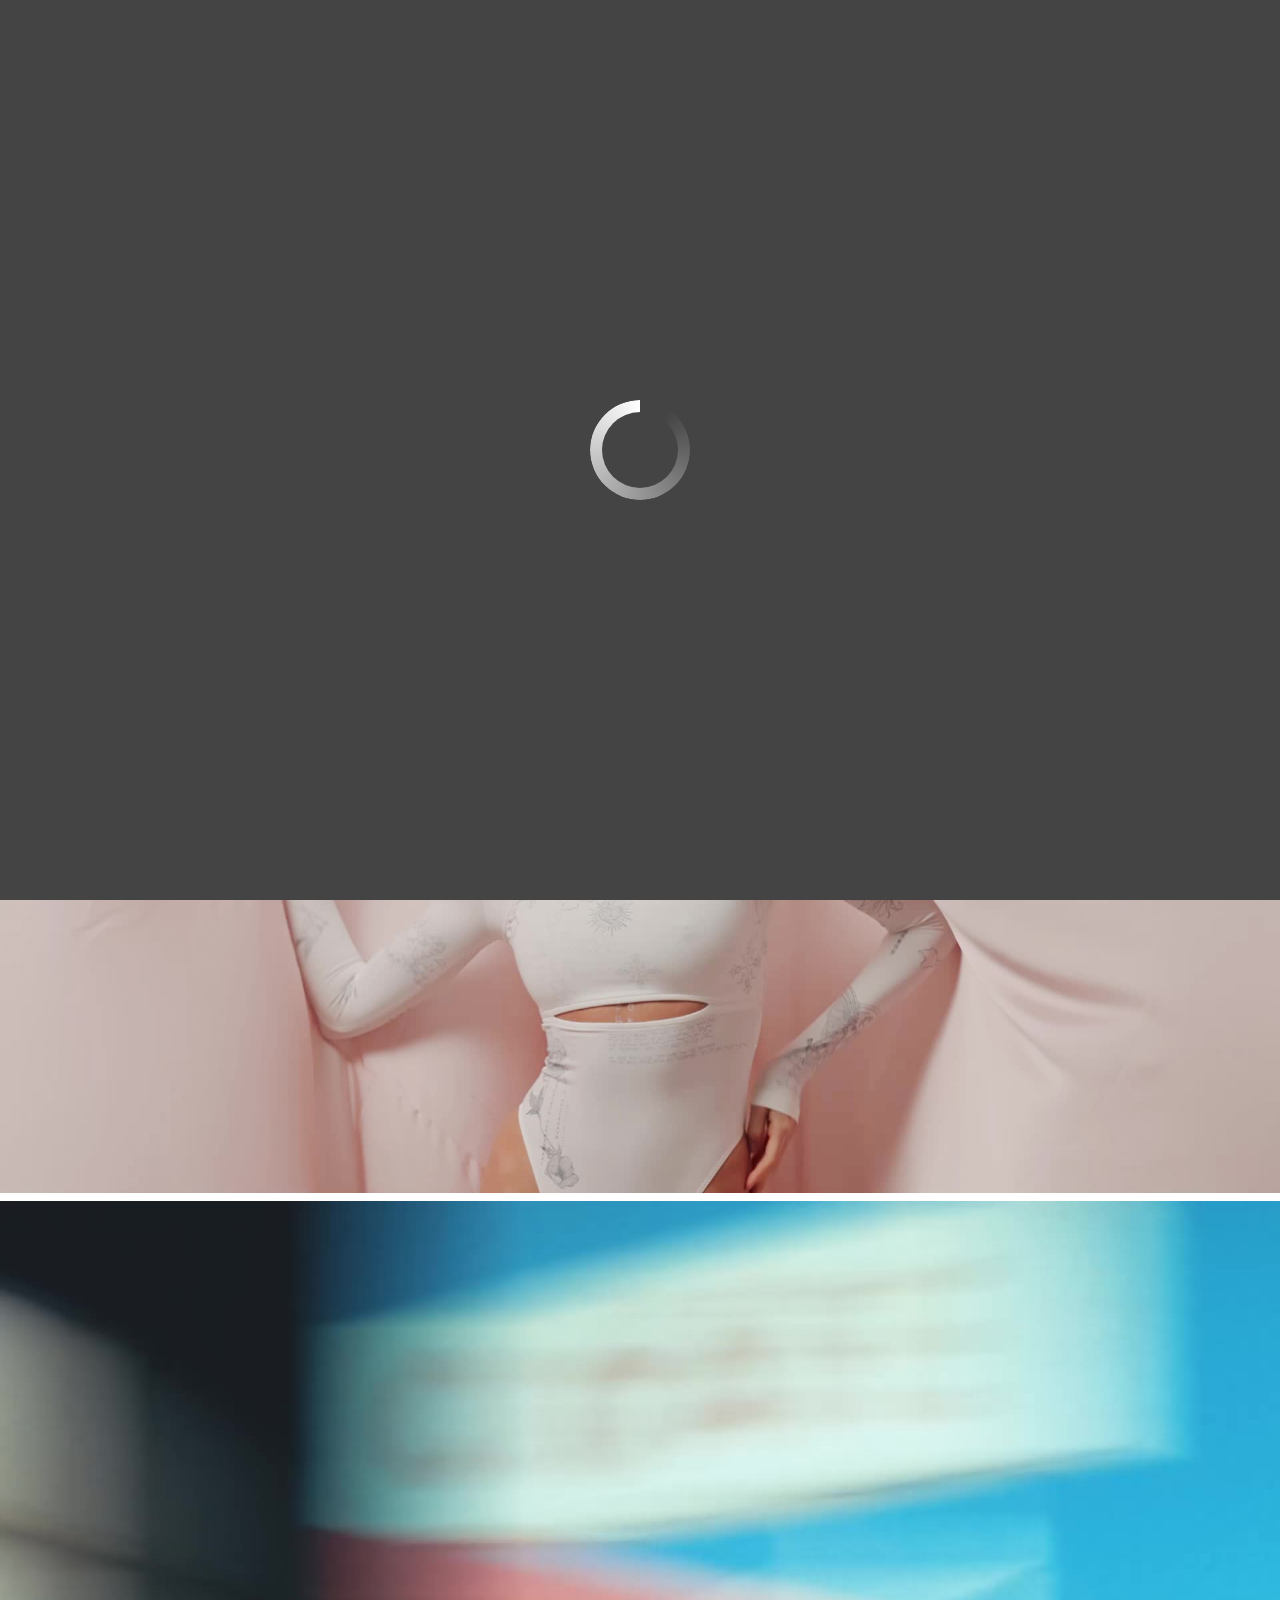
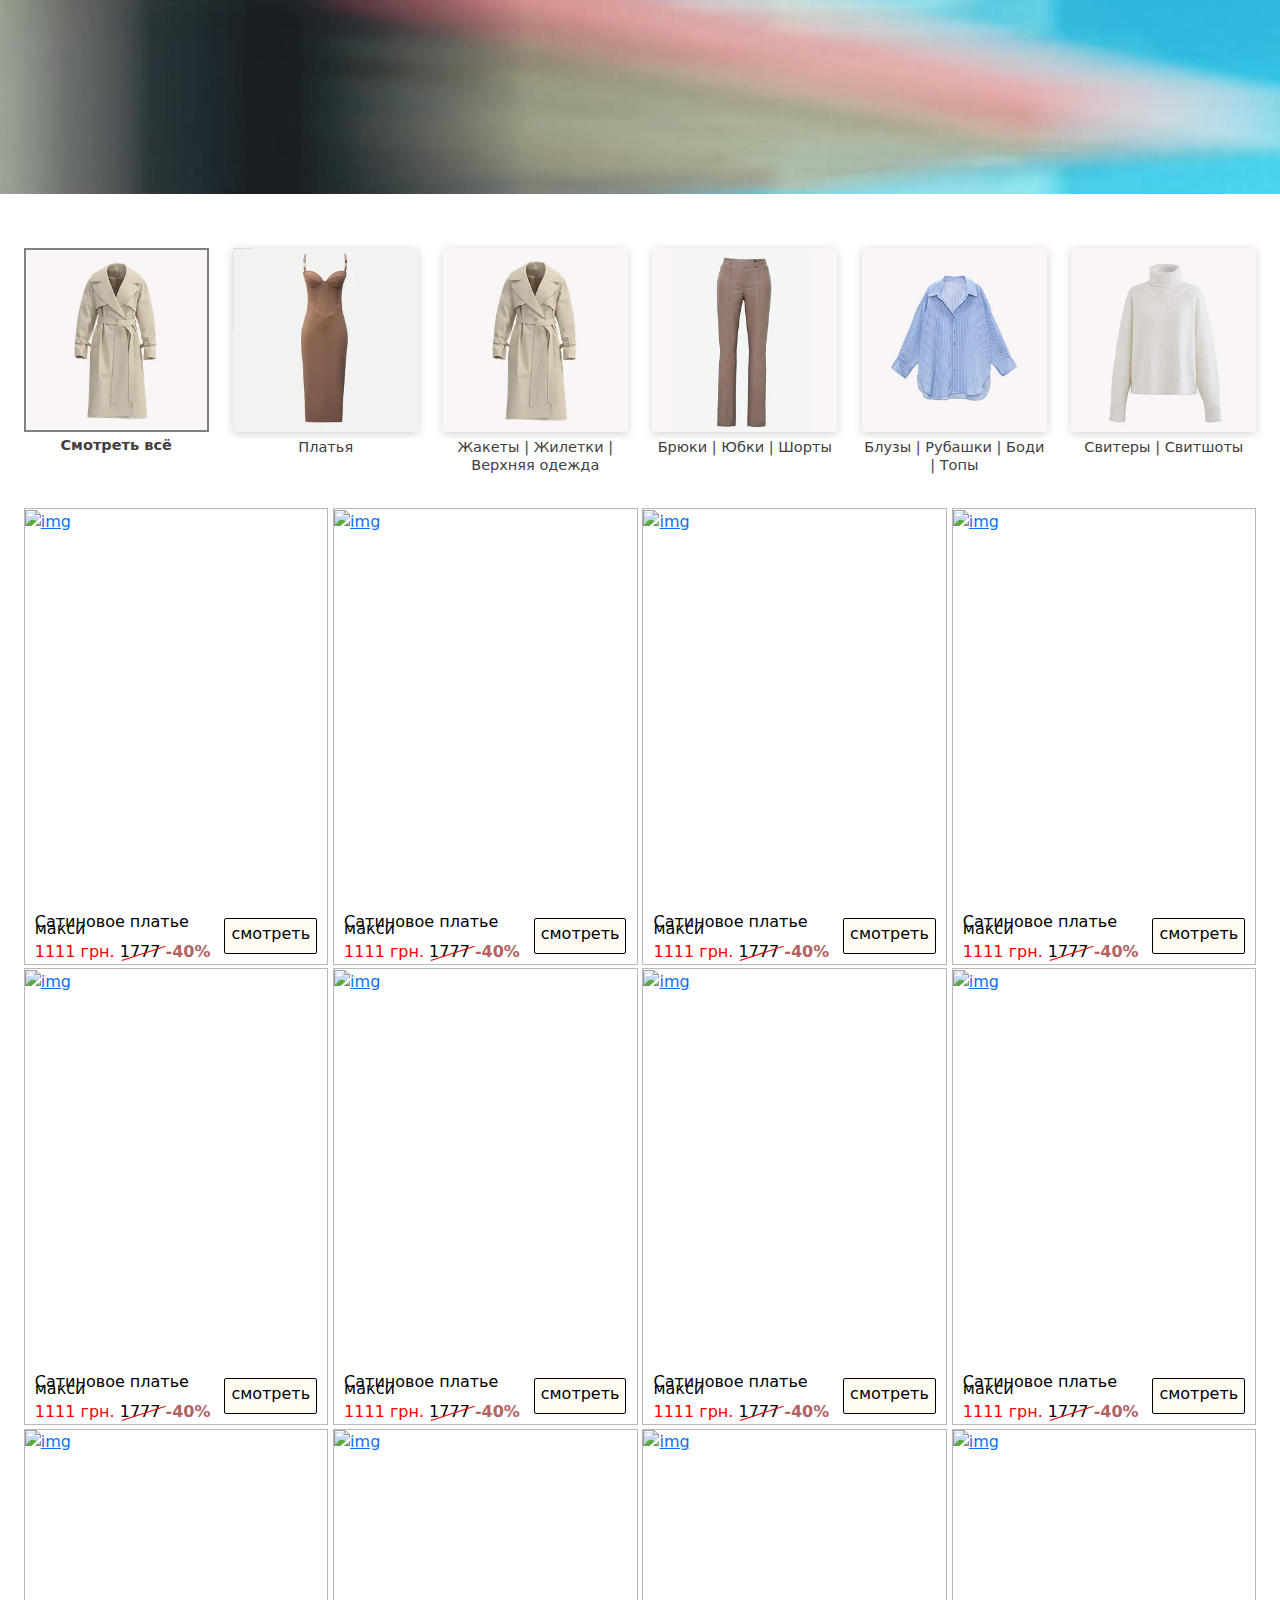
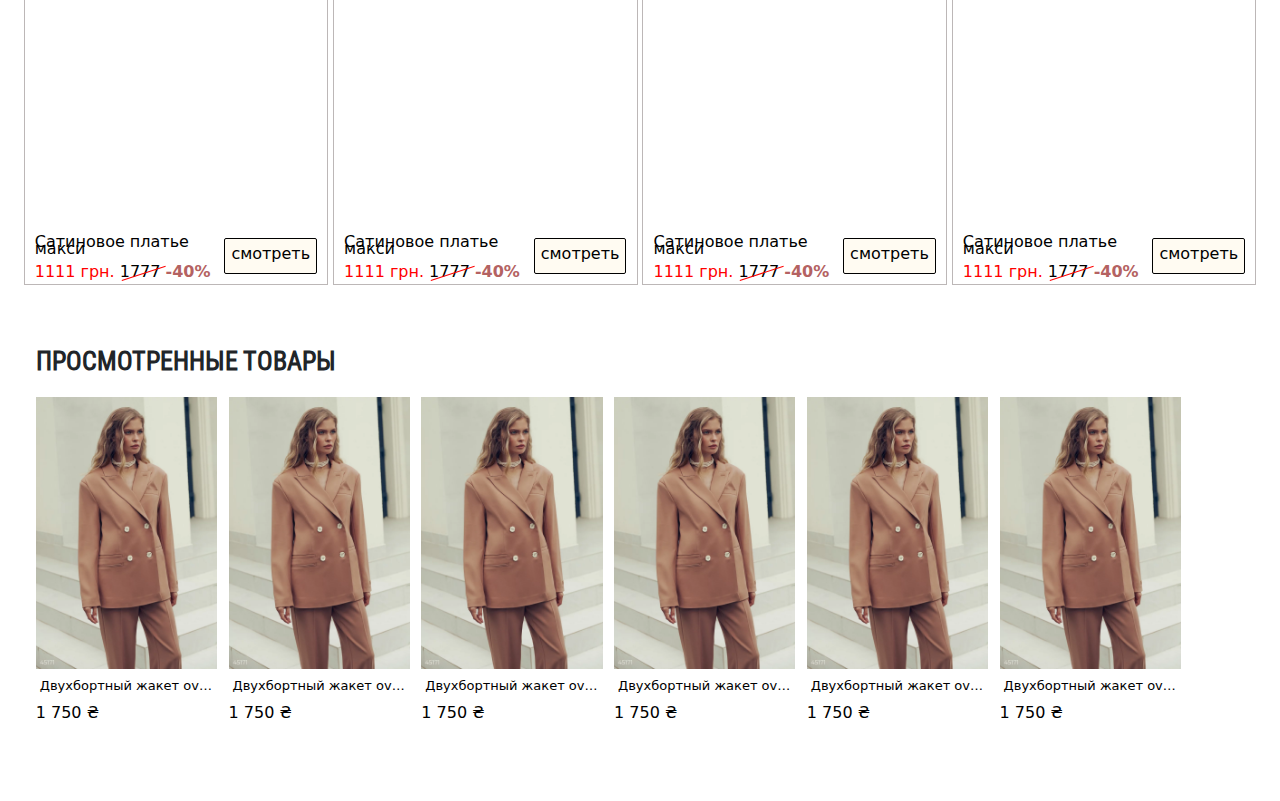
==== commit f520ca34: "css оптимизация" ====
--- a/index.html
+++ b/index.html
@@ -10,7 +10,6 @@
     <link rel="stylesheet" href="style/index.css" />
     <link rel="stylesheet" href="style/loader.css" />
     <link rel="stylesheet" href="/style/slider-video.css" />
-    <!-- <link rel="stylesheet" href="/style/hoverImg.css" /> -->
 
     <link
       href="https://cdn.jsdelivr.net/npm/bootstrap@5.3.3/dist/css/bootstrap.min.css"
@@ -177,7 +176,6 @@
               <img
                 src="img/nav/trench.webp"
                 class="img-fluid"
-                loading="eager|lazy"
                 alt="img"
               />
 
@@ -189,7 +187,7 @@
                 <img
                   src="img/nav/platj.webp"
                   class="img-fluid"
-                  loading="eager|lazy"
+                  loading="lazy"
                   alt="img"
                 />
               </div>
@@ -201,7 +199,7 @@
                 <img
                   src="img/nav/trench.webp"
                   class="img-fluid"
-                  loading="eager|lazy"
+                  loading="lazy"
                   alt="img"
                 />
               </div>
@@ -215,7 +213,7 @@
                 <img
                   src="img/nav/shtany.webp"
                   class="img-fluid"
-                  loading="eager|lazy"
+                  loading="lazy"
                   alt="img"
                 />
               </div>
@@ -227,7 +225,7 @@
                 <img
                   src="img/nav/rubashka.webp"
                   class="img-fluid"
-                  loading="eager|lazy"
+                  loading="lazy"
                   alt="img"
                 />
               </div>
@@ -238,7 +236,7 @@
                 <img
                   src="img/nav/sviter.webp"
                   class="img-fluid"
-                  loading="eager|lazy"
+                  loading="lazy"
                   alt="img"
                 />
               </div>
@@ -250,7 +248,7 @@
         <div class="up-button button-up_hide">
           <img
             src="./img/svg/arrow-up-solid.svg"
-            loading="eager|lazy"
+            loading="lazy"
             alt="up"
           />
         </div>
@@ -262,7 +260,7 @@
               onMouseOver='src="https://img.gepur.com/products/50000/48009/webp/origins/48009_5_1.webp?1739808667"'
               onMouseOut='src="https://img.gepur.com/products/50000/48009/webp/origins/48009_3_1.webp?1739808654"'
               src="https://img.gepur.com/products/50000/48009/webp/origins/48009_3_1.webp?1739808654"
-              loading="eager|lazy"
+              loading="lazy"
               class="img-fluid lazyload onmousedver__None"
               alt="img"
             />
@@ -285,7 +283,7 @@
               onMouseOver="src='https://img.gepur.com/products/50000/47698/webp/origins/47698_5_1.webp?1741250204'"
               onMouseOut="src='https://img.gepur.com/products/50000/47698/webp/origins/47698_1_1.webp?1741250197'"
               src="https://img.gepur.com/products/50000/47698/webp/origins/47698_1_1.webp?1741250197"
-              loading="eager|lazy"
+              loading="lazy"
               class="img-fluid lazyload onmousedver__None"
               alt="img"
             />
@@ -307,7 +305,7 @@
               onMouseOver="src='https://img.gepur.com/products/50000/47749/webp/origins/47749_5_1.webp?1741250369'"
               onMouseOut="src='https://img.gepur.com/products/50000/47749/webp/origins/47749_4_1.webp?1741250365'"
               src="https://img.gepur.com/products/50000/47749/webp/origins/47749_4_1.webp?1741250365"
-              loading="eager|lazy"
+              loading="lazy"
               class="img-fluid lazyload onmousedver__None"
               alt="img"
             />
@@ -328,7 +326,7 @@
               onMouseOver="src='https://img.gepur.com/products/50000/47752/webp/origins/47752_2_1.webp?1741250418'"
               onMouseOut="src='https://img.gepur.com/products/50000/47752/webp/origins/47752_5_1.webp?1741250420'"
               src="https://img.gepur.com/products/50000/47752/webp/origins/47752_5_1.webp?1741250420"
-              loading="eager|lazy"
+              loading="lazy"
               class="img-fluid lazyload onmousedver__None"
               alt="img"
             />
@@ -350,7 +348,7 @@
               onMouseOver="src='https://img.gepur.com/products/50000/47826/webp/origins/47826_5_1.webp?1741250768'"
               onMouseOut="src='https://img.gepur.com/products/50000/47826/webp/origins/47826_3_1.webp?1741250756'"
               src="https://img.gepur.com/products/50000/47826/webp/origins/47826_3_1.webp?1741250756"
-              loading="eager|lazy"
+              loading="lazy"
               class="img-fluid lazyload onmousedver__None"
               alt="img"
             />
@@ -393,7 +391,7 @@
               onMouseOver="src='https://img.gepur.com/products/50000/47888/webp/origins/47888_5_1.webp?1741251252'"
               onMouseOut="src='https://img.gepur.com/products/50000/47888/webp/origins/47888_1_1.webp?1741251354'"
               src="https://img.gepur.com/products/50000/47888/webp/origins/47888_1_1.webp?1741251354"
-              loading="eager|lazy"
+              loading="lazy"
               class="img-fluid lazyload onmousedver__None"
               alt="img"
             />
@@ -414,7 +412,7 @@
               onMouseOver="src='https://img.gepur.com/products/50000/47923/webp/origins/47923_4_1.webp?1741251473'"
               onMouseOut="src='https://img.gepur.com/products/50000/47923/webp/origins/47923_1_1.webp?1741251450'"
               src="https://img.gepur.com/products/50000/47923/webp/origins/47923_1_1.webp?1741251450"
-              loading="eager|lazy"
+              loading="lazy"
               class="img-fluid lazyload onmousedver__None"
               alt="img"
             />
@@ -435,7 +433,7 @@
               onMouseOver="src='https://img.gepur.com/products/50000/47828/webp/origins/47828_2_1.webp?1741689838'"
               onMouseOut="src='https://img.gepur.com/products/50000/47828/webp/origins/47828_1_1.webp?1741689847'"
               src="https://img.gepur.com/products/50000/47828/webp/origins/47828_1_1.webp?1741689847"
-              loading="eager|lazy"
+              loading="lazy"
               class="img-fluid lazyload onmousedver__None"
               alt="img"
             />
@@ -456,7 +454,7 @@
               onMouseOver="src='https://img.gepur.com/products/50000/47842/webp/origins/47842_5_1.webp?1741251278'"
               onMouseOut="src='https://img.gepur.com/products/50000/47842/webp/origins/47842_3_1.webp?1741251336'"
               src="https://img.gepur.com/products/50000/47842/webp/origins/47842_3_1.webp?1741251336"
-              loading="eager|lazy"
+              loading="lazy"
               class="img-fluid lazyload onmousedver__None"
               alt="img"
             />
@@ -498,7 +496,7 @@
               onMouseOver="src='https://img.gepur.com/products/50000/47704/webp/origins/47704_3_1.webp?1741250226'"
               onMouseOut="src='https://img.gepur.com/products/50000/47704/webp/origins/47704_5_1.webp?1741250243'"
               src="https://img.gepur.com/products/50000/47704/webp/origins/47704_5_1.webp?1741250243"
-              loading="eager|lazy"
+              loading="lazy"
               class="img-fluid lazyload onmousedver__None"
               alt="img"
             />
@@ -528,7 +526,7 @@
                 <div class="img-viewed">
                   <img
                     src="/img/content/bascet/img-1.webp"
-                    loading="eager|lazy"
+                    loading="lazy"
                     alt="img"
                   />
                 </div>
@@ -542,7 +540,7 @@
                 <div class="img-viewed">
                   <img
                     src="/img/content/bascet/img-2.webp"
-                    loading="eager|lazy"
+                    loading="lazy"
                     alt="img"
                   />
                 </div>
@@ -556,7 +554,7 @@
                 <div class="img-viewed">
                   <img
                     src="/img/content/bascet/img-1.webp"
-                    loading="eager|lazy"
+                    loading="lazy"
                     alt="img"
                   />
                 </div>
@@ -570,7 +568,7 @@
                 <div class="img-viewed">
                   <img
                     src="/img/content/bascet/img-2.webp"
-                    loading="eager|lazy"
+                    loading="lazy"
                     alt="img"
                   />
                 </div>
@@ -584,7 +582,7 @@
                 <div class="img-viewed">
                   <img
                     src="/img/content/bascet/img-1.webp"
-                    loading="eager|lazy"
+                    loading="lazy"
                     alt="img"
                   />
                 </div>
@@ -597,7 +595,7 @@
                 <div class="img-viewed">
                   <img
                     src="/img/content/bascet/img-1.webp"
-                    loading="eager|lazy"
+                    loading="lazy"
                     alt="img"
                   />
                 </div>
--- a/style/fonts/robotocondensed.css
+++ b/style/fonts/robotocondensed.css
@@ -1,60 +1,19 @@
 @font-face {
   font-family: "Roboto Condensed";
   src: local("Roboto Condensed Light"), local("RobotoCondensed-Light"),
-    url("Robotocondensedlight.woff2") format("woff2"),
-    url("Robotocondensedlight.woff") format("woff"),
-    url("Robotocondensedlight.ttf") format("truetype");
+    url("Robotocondensedlight.woff2") format("woff2");
   font-weight: 300;
   font-style: normal;
-}
-@font-face {
-  font-family: "Roboto Condensed";
-  src: local("Roboto Condensed Light Italic"),
-    local("RobotoCondensed-LightItalic"),
-    url("Robotocondensedlightitalic.woff2") format("woff2"),
-    url("Robotocondensedlightitalic.woff") format("woff"),
-    url("Robotocondensedlightitalic.ttf") format("truetype");
-  font-weight: 300;
-  font-style: italic;
+  font-display: swap;
 }
 @font-face {
   font-family: "Roboto Condensed";
   src: local("Roboto Condensed"), local("RobotoCondensed-Regular"),
-    url("Robotocondensed.woff2") format("woff2"),
-    url("Robotocondensed.woff") format("woff"),
-    url("Robotocondensed.ttf") format("truetype");
+    url("Robotocondensed.woff2") format("woff2");
   font-weight: 400;
   font-style: normal;
+  font-display: swap;
 }
-@font-face {
-  font-family: "Roboto Condensed";
-  src: local("Roboto Condensed Italic"), local("RobotoCondensed-Italic"),
-    url("Robotocondenseditalic.woff2") format("woff2"),
-    url("Robotocondenseditalic.woff") format("woff"),
-    url("Robotocondenseditalic.ttf") format("truetype");
-  font-weight: 400;
-  font-style: italic;
-}
-@font-face {
-  font-family: "Roboto Condensed";
-  src: local("Roboto Condensed Bold"), local("RobotoCondensed-Bold"),
-    url("Robotocondensedbold.woff2") format("woff2"),
-    url("Robotocondensedbold.woff") format("woff"),
-    url("Robotocondensedbold.ttf") format("truetype");
-  font-weight: 700;
-  font-style: normal;
-}
-@font-face {
-  font-family: "Roboto Condensed";
-  src: local("Roboto Condensed Bold Italic"),
-    local("RobotoCondensed-BoldItalic"),
-    url("Robotocondensedbolditalic.woff2") format("woff2"),
-    url("Robotocondensedbolditalic.woff") format("woff"),
-    url("Robotocondensedbolditalic.ttf") format("truetype");
-  font-weight: 700;
-  font-style: italic;
-}
-
 @font-face {
   font-family: "Cinzel Decorative";
   src: local("Cinzel Decorative"), local("CinzelDecorative-Regular"),
@@ -63,22 +22,6 @@
     url("cinzeldecorative.ttf") format("truetype");
   font-weight: 400;
   font-style: normal;
+  font-display: swap;
 }
-@font-face {
-  font-family: "Cinzel Decorative";
-  src: local("Cinzel Decorative Bold"), local("CinzelDecorative-Bold"),
-    url("cinzeldecorativebold.woff2") format("woff2"),
-    url("cinzeldecorativebold.woff") format("woff"),
-    url("cinzeldecorativebold.ttf") format("truetype");
-  font-weight: 700;
-  font-style: normal;
-}
-@font-face {
-  font-family: "Cinzel Decorative";
-  src: local("Cinzel Decorative Black"), local("CinzelDecorative-Black"),
-    url("cinzeldecorativeblack.woff2") format("woff2"),
-    url("cinzeldecorativeblack.woff") format("woff"),
-    url("cinzeldecorativeblack.ttf") format("truetype");
-  font-weight: 900;
-  font-style: normal;
-}
+
--- a/style/basket.css
+++ b/style/basket.css
@@ -7,7 +7,7 @@
 
 .wrapper-basket {
   padding: 55px clamp(0rem, -0.9234rem + 3.0091vw, 2.6875rem) 50px;
-   background: #fff;
+  background: #fff;
 }
 
 .empty-bascet {
@@ -68,6 +68,13 @@
 }
 
 /* contant */
+.desktop-block-description {
+  display: none;
+}
+
+.mobile-block-description {
+  display: none;
+}
 
 .block-description {
   width: 30%;
@@ -123,9 +130,18 @@
   margin-bottom: 7px;
 
 }
+.description-ul li.article-color {
+  color: red;
+  font-weight: 600;
+}
+/* .article-color {
+  color: red;
+  font-weight: 600;
+} */
 
 .description-ul-title {
   font-size: 14px;
+  color: var(--color-body);
   letter-spacing: 0.5px;
   font-weight: 600;
   line-height: clamp(0rem, -1.5505rem + 2.3337vw, 1.25rem);
@@ -146,17 +162,16 @@
   flex-direction: column;
 }
 
-.img-presents,
-.video-presents {
+/* .img-presents {
   width: 100%;
   height: auto;
   -o-object-fit: contain;
   object-fit: contain;
 }
 
-.video-presents {
+.img-presents {
   margin-bottom: -10px;
-}
+} */
 
 /* block-purhases */
 
@@ -394,7 +409,7 @@
 }
 
 .item-basket-img {
-  width: 12.5%;
+  width: 100%;
   height: auto;
 }
 
@@ -406,7 +421,7 @@
 @media screen and (max-width: 1249px) {
   .video-presents {
     margin-bottom: -10px;
-}
+  }
 }
 
 @media screen and (max-width: 1203px) {
@@ -446,11 +461,7 @@
   }
 
   .block-purchases {
-    margin-top: 60px;
-  }
-
-  .mobile-block-description {
-    display: block;
+    margin-top: 41px;
   }
 
   .block-coments-stil {
@@ -467,11 +478,21 @@
   }
 
   .item-basket-img {
-    width: 16.5%;
-  }
-
-  .wrapper-basket-photos {
-    justify-content: left;
+    width: 100%;
+  }
+
+  .desktop-block-description {
+    display: block;
+    margin-bottom: 53px;
+  }
+
+  .desktop-block-description h1 {
+    margin-bottom: 46px;
+  }
+
+
+  .desktop-block-description .description-ul li {
+    margin-bottom: 14px;
   }
 }
 
@@ -487,11 +508,6 @@
   }
 }
 
-@media screen and (max-width: 588px) {
-  .block-purchases {
-    padding-top: 0;
-  }
-}
 
 @media screen and (max-width: 491px) {
   .block-purchases {
@@ -508,6 +524,21 @@
 }
 
 @media screen and (max-width: 445px) {
+
+  /* .wrapper-basket-photos {
+    display: none;
+  }
+  .mobile-wrapper-basket-photos {
+    display: block;
+  } */
+  .mobile-block-description {
+    display: block;
+    margin-top: 20px;
+  }
+
+  .mobile-block-description h1 {
+    padding-left: clamp(0.6875rem, 0.0579rem + 2.0351vw, 2.5rem);
+  }
 
   .cnp-menu {
     border: 1px solid #fff;
--- a/style/index.css
+++ b/style/index.css
@@ -223,6 +223,8 @@
 
 /* ///// */
 .block-logo {
+  width: auto;
+  height: auto;
   padding: 15px 0 15px 24px;
   text-align: center;
   text-decoration: none;
@@ -457,7 +459,6 @@
 .card-content {
   width: 24.7%;
   aspect-ratio: 2/3;
-  height: auto;
   background-color: #fff;
   border: 1px solid #bcb7b7;
   margin-bottom: 0.3%;
